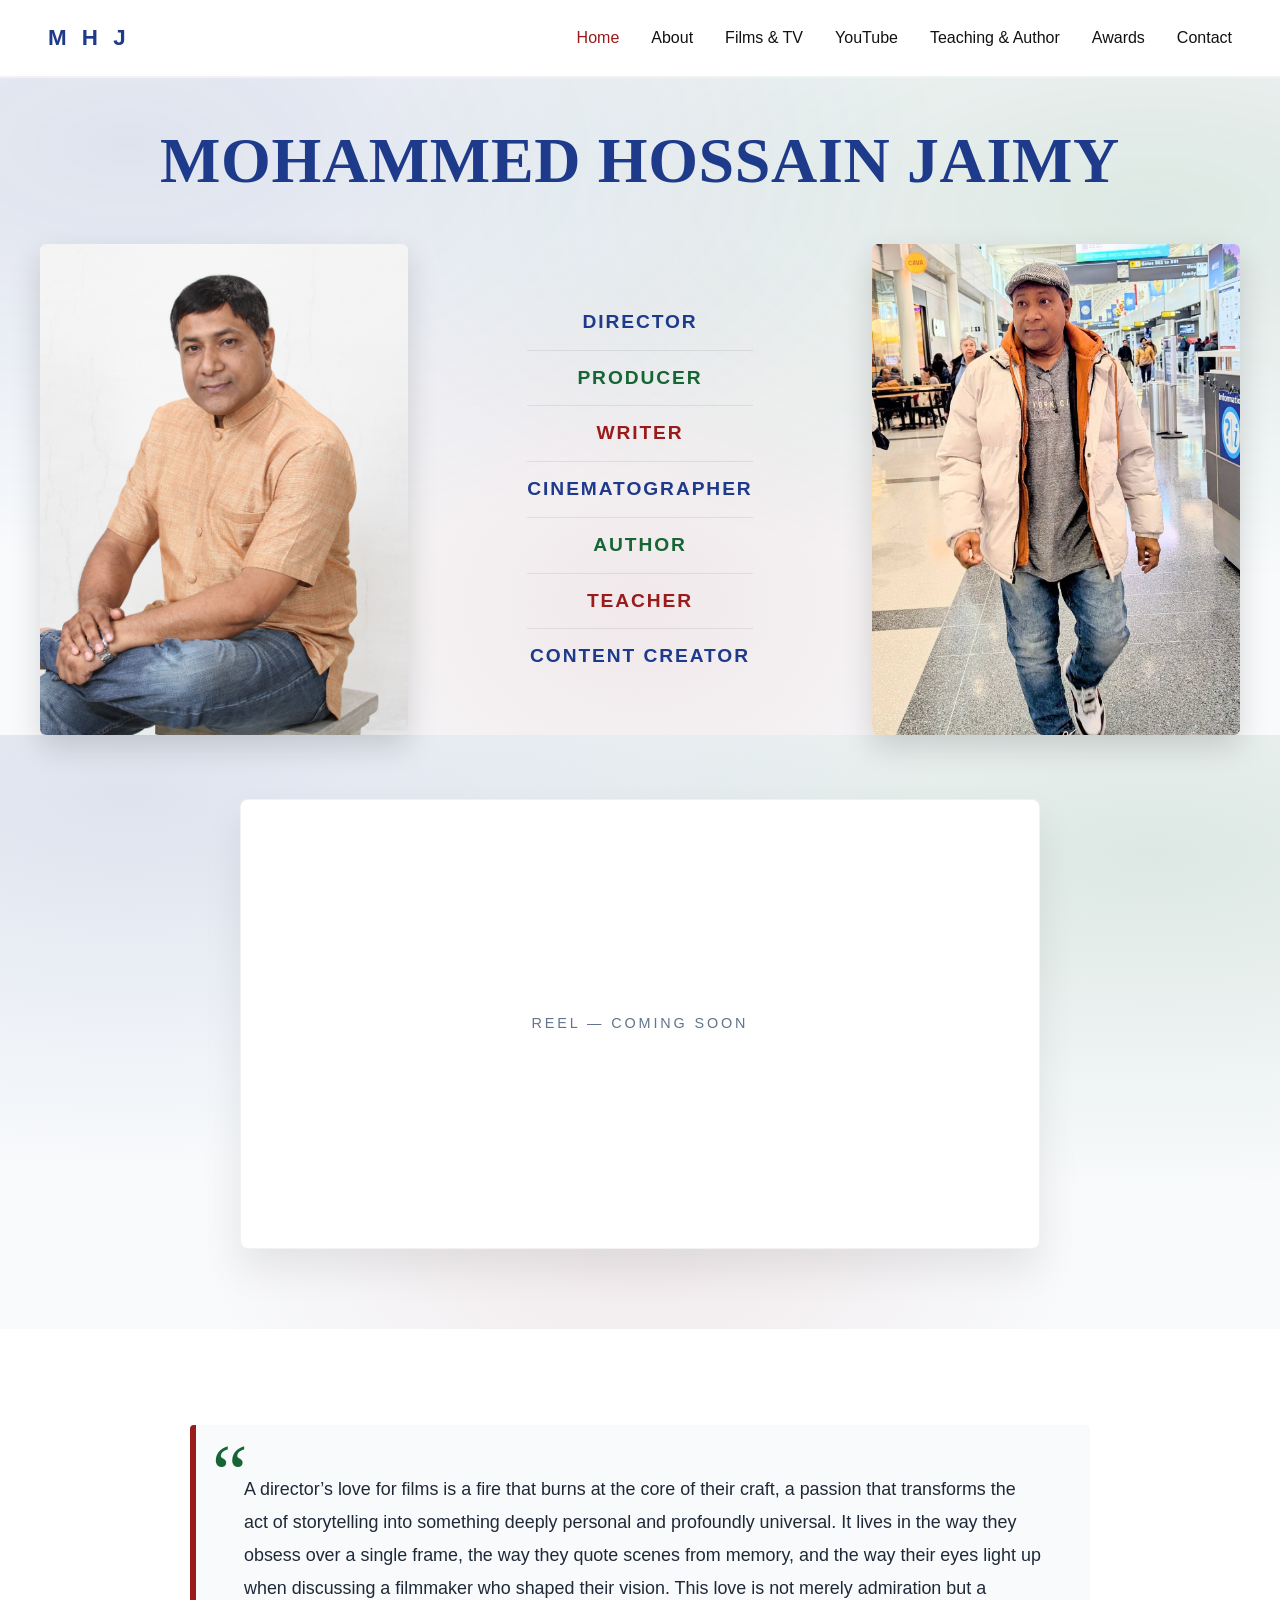
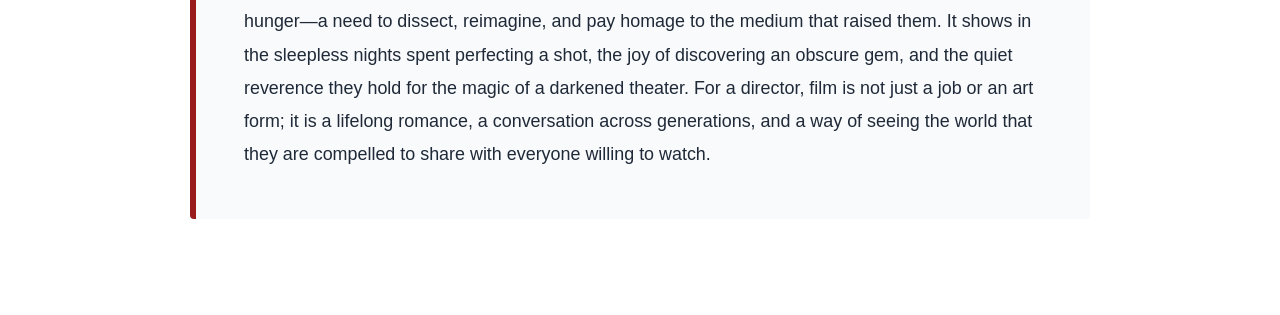
==== index.html @ 8c8fb95e "First push, not completed" ====
<!DOCTYPE html>
<html lang="en">
<head>
  <meta charset="UTF-8" />
  <meta name="viewport" content="width=device-width, initial-scale=1.0" />
  <title>Mohammed Hossain Jaimy — Director, Producer, Writer</title>
  <link rel="stylesheet" href="style.css" />
</head>
<body>

  <!-- ================= NAVBAR ================= -->
  <nav class="navbar">
    <a href="index.html" class="logo">M H J</a>
    <ul class="nav-links">
      <li><a href="index.html" class="active">Home</a></li>
      <li><a href="about.html">About</a></li>
      <li><a href="films.html">Films & TV</a></li>
      <li><a href="youtube.html">YouTube</a></li>
      <li><a href="teaching.html">Teaching & Author</a></li>
      <li><a href="awards.html">Awards</a></li>
      <li><a href="contact.html">Contact</a></li>
    </ul>
  </nav>

  <!-- ================= HERO (HOME ONLY) ================= -->
  <section class="hero">
    
    <!-- Big Name -->
    <div class="hero-name">
      <h1>Mohammed Hossain Jaimy</h1>
    </div>

    <!-- 3-column grid -->
    <div class="hero-grid">
      <div class="hero-portrait">
        <img src="images/portrait1.jpg" alt="Mohammed Hossain Jaimy" />
      </div>

      <div class="hero-middle">
        <ul class="titles-list">
          <li>Director</li>
          <li>Producer</li>
          <li>Writer</li>
          <li>Cinematographer</li>
          <li>Author</li>
          <li>Teacher</li>
          <li>Content Creator</li>
        </ul>
      </div>

      <div class="hero-portrait">
        <img src="images/portrait2.jpg" alt="Mohammed Hossain Jaimy" />
      </div>
    </div>

  </section>

  <!-- ================= REEL (HOME ONLY) ================= -->
  <section class="reel-section">
    <div class="reel-placeholder">
      <span>Reel — Coming Soon</span>
    </div>
  </section>

  <!-- ================= QUOTE (HOME ONLY) ================= -->
  <section class="quote-section">
    <blockquote class="quote-box">
      <p>
        A director’s love for films is a fire that burns at the core of their craft, a passion that transforms the act of storytelling into something deeply personal and profoundly universal. It lives in the way they obsess over a single frame, the way they quote scenes from memory, and the way their eyes light up when discussing a filmmaker who shaped their vision. This love is not merely admiration but a hunger—a need to dissect, reimagine, and pay homage to the medium that raised them. It shows in the sleepless nights spent perfecting a shot, the joy of discovering an obscure gem, and the quiet reverence they hold for the magic of a darkened theater. For a director, film is not just a job or an art form; it is a lifelong romance, a conversation across generations, and a way of seeing the world that they are compelled to share with everyone willing to watch.
      </p>
    </blockquote>
  </section>

</body>
</html>
---- style.css ----
/* ============ RESET & BASE ============ */
* {
  margin: 0;
  padding: 0;
  box-sizing: border-box;
}

:root {
  --blue: #1e3a8a;
  --green: #166534;
  --red: #991b1b;
  --white: #ffffff;
  --black: #111111;
  --grey: #64748b;
  --border: #cbd5e1;
}

body {
  font-family: 'Helvetica Neue', Arial, sans-serif;
  color: var(--black);
  background: var(--white);
  line-height: 1.6;
}

a { color: inherit; text-decoration: none; }
img { display: block; max-width: 100%; }

/* ============ NAVBAR ============ */
.navbar {
  display: flex;
  justify-content: space-between;
  align-items: center;
  padding: 1.25rem 3rem;
  border-bottom: 2px solid rgba(0,0,0,0.05);
  background: var(--white);
  position: sticky;
  top: 0;
  z-index: 100;
}

.logo {
  font-weight: 800;
  font-size: 1.4rem;
  letter-spacing: 0.2em;
  color: var(--blue);
}

.nav-links {
  display: flex;
  gap: 2rem;
  list-style: none;
  font-size: 1rem; 
  font-weight: 500;
}

.nav-links a { transition: color 0.2s; }
.nav-links a:hover, .nav-links a.active { color: var(--red); }

/* ============ COLORFUL BACKGROUND (HOME) ============ */
.hero, .reel-section {
  /* Subtle mesh gradient with blue, green, and red washes */
  background-color: #f8fafc;
  background-image: 
    radial-gradient(at 10% 10%, rgba(30, 58, 138, 0.12) 0px, transparent 50%),
    radial-gradient(at 90% 20%, rgba(22, 101, 52, 0.12) 0px, transparent 50%),
    radial-gradient(at 50% 80%, rgba(153, 27, 27, 0.08) 0px, transparent 50%);
}

.hero {
  padding: 2rem 2rem 0; 
}

.hero-name {
  text-align: center;
  margin-bottom: 2rem;
}

.hero-name h1 {
  font-family: Georgia, 'Times New Roman', serif;
  font-size: clamp(2.5rem, 5vw, 4.5rem);
  font-weight: 800;
  letter-spacing: 0.01em;
  color: var(--blue);
  text-transform: uppercase;
}

.hero-grid {
  display: grid;
  grid-template-columns: 1fr 1fr 1fr;
  gap: 3rem;
  max-width: 1200px;
  margin: 0 auto;
  align-items: center;
}

.hero-portrait img {
  width: 100%;
  aspect-ratio: 3 / 4;
  object-fit: cover;
  border-radius: 6px;
  box-shadow: 0 12px 30px rgba(0,0,0,0.15);
}

.hero-middle {
  display: flex;
  justify-content: center;
}

.titles-list {
  list-style: none;
  font-size: clamp(1.1rem, 1.5vw, 1.4rem);
  font-weight: 700;
  letter-spacing: 0.1em;
  text-transform: uppercase;
  text-align: center;
}

.titles-list li {
  padding: 0.75rem 0;
  border-bottom: 1px solid rgba(0,0,0,0.08);
}

.titles-list li:last-child {
  border-bottom: none;
}

.titles-list li:nth-child(1) { color: var(--blue); }
.titles-list li:nth-child(2) { color: var(--green); }
.titles-list li:nth-child(3) { color: var(--red); }
.titles-list li:nth-child(4) { color: var(--blue); }
.titles-list li:nth-child(5) { color: var(--green); }
.titles-list li:nth-child(6) { color: var(--red); }
.titles-list li:nth-child(7) { color: var(--blue); }

/* ============ REEL (Home Only) ============ */
.reel-section {
  padding: 4rem 2rem 5rem; /* Bigger gap above the box */
  display: flex;
  justify-content: center;
}

.reel-placeholder {
  width: 100%;
  max-width: 800px; 
  aspect-ratio: 16 / 9;
  background: var(--white);
  border: 1px solid rgba(0,0,0,0.05);
  box-shadow: 0 20px 40px rgba(0,0,0,0.08);
  border-radius: 8px;
  display: flex;
  align-items: center;
  justify-content: center;
  color: var(--grey);
  font-size: 0.9rem;
  letter-spacing: 0.2em;
  text-transform: uppercase;
}

/* ============ QUOTE (Home Only) ============ */
.quote-section {
  padding: 6rem 2rem;
  background: var(--white);
}

.quote-box {
  max-width: 900px;
  margin: 0 auto;
  padding: 3rem;
  background: #f8fafc;
  border-left: 6px solid var(--red);
  border-radius: 4px;
  position: relative;
}

.quote-box::before {
  content: '\201C';
  position: absolute;
  top: 0.5rem;
  left: 1rem;
  font-size: 5rem;
  color: var(--green);
  font-family: Georgia, serif;
  line-height: 1;
}

.quote-box p {
  font-size: clamp(1rem, 1.4vw, 1.15rem);
  line-height: 1.85;
  color: #1f2937;
}

/* ============ GLOBAL PAGE HEADER (For all other pages) ============ */
.page-header {
  text-align: center;
  padding: 3rem 2rem;
  background-color: #f8fafc;
  background-image: radial-gradient(at 50% 0%, rgba(30, 58, 138, 0.08) 0px, transparent 60%);
  border-bottom: 1px solid rgba(0,0,0,0.05);
}

.page-header h1 {
  font-family: Georgia, 'Times New Roman', serif;
  font-size: clamp(2rem, 4vw, 3.5rem);
  font-weight: 800;
  color: var(--blue);
  text-transform: uppercase;
  margin-bottom: 0.5rem;
}

.page-header p {
  font-size: clamp(0.9rem, 1.2vw, 1.05rem);
  letter-spacing: 0.1em;
  text-transform: uppercase;
  color: var(--black);
  font-weight: 600;
}

/* ============ PAGE LOAD ANIMATION ============ */
@keyframes slideDownFade {
  from {
    opacity: 0;
    transform: translateY(-20px);
  }
  to {
    opacity: 1;
    transform: translateY(0);
  }
}

.fade-in-down {
  animation: slideDownFade 0.6s ease-out forwards;
}

/* ============ ABOUT PAGE (No Gap Layout) ============ */
.about-main {
  padding: 4rem 2rem;
  max-width: 1400px;
  margin: 0 auto;
}

.about-layout {
  display: grid;
  grid-template-columns: 1fr 2fr 1fr;
  gap: 3rem;
  align-items: start;
}

/* Stacking the images without a gap */
.about-col-images {
  display: flex;
  flex-direction: column;
  gap: 0; /* This removes the gap between top and bottom images */
}

.about-col-images img {
  width: 100%;
  aspect-ratio: 3 / 4;
  object-fit: cover;
  display: block;
  /* Adds a tiny border so they don't blend into each other */
  border-bottom: 2px solid var(--white); 
}

.about-col-images img:last-child {
  border-bottom: none;
}

.about-text {
  text-align: left;
  padding: 0 1rem;
}

.about-text h2 {
  font-family: Georgia, 'Times New Roman', serif;
  font-size: 2.5rem;
  color: var(--blue);
  margin-bottom: 1.5rem;
  text-transform: uppercase;
  text-align: center;
}

.about-text p {
  font-size: clamp(1rem, 1.2vw, 1.1rem);
  line-height: 1.85;
  color: #1f2937;
  margin-bottom: 1.5rem;
}

/* ============ MOBILE ============ */
@media (max-width: 900px) {
  .navbar {
    flex-direction: column;
    gap: 1rem;
    padding: 1rem;
  }
  .nav-links {
    flex-wrap: wrap;
    justify-content: center;
    gap: 1rem;
  }
  .hero {
    padding: 1.5rem 1rem 0;
  }
  .hero-grid {
    grid-template-columns: 1fr;
    gap: 2rem;
  }
  .hero-middle { order: -1; } 
  .titles-list li { padding: 0.5rem 0; }
  
  .reel-section { padding: 2.5rem 1rem 3rem; }
  .quote-section { padding: 3rem 1rem; }
  .quote-box { padding: 2rem; }

  /* Mobile fix for About Page */
  .about-layout {
    grid-template-columns: 1fr;
  }
  .about-col-images {
    flex-direction: row; /* Side by side on mobile */
  }
  .about-col-images img {
    width: 50%;
    border-bottom: none;
    border-right: 2px solid var(--white);
  }
  .about-col-images img:last-child {
    border-right: none;
  }
}

/* ============ CONTACT PAGE ============ */
.contact-main {
  padding: 5rem 2rem;
  max-width: 1200px;
  margin: 0 auto;
}

.contact-layout {
  display: grid;
  grid-template-columns: 1fr 1.2fr;
  gap: 5rem;
}

/* Left Side: Info */
.contact-info h2 {
  font-family: Georgia, 'Times New Roman', serif;
  font-size: 2.2rem;
  color: var(--blue);
  margin-bottom: 2rem;
  text-transform: uppercase;
}

.contact-block {
  margin-bottom: 2rem;
}

.contact-block h3 {
  font-size: 0.85rem;
  letter-spacing: 0.1em;
  text-transform: uppercase;
  color: var(--grey);
  margin-bottom: 0.5rem;
}

.contact-block p, .contact-block a {
  font-size: 1.1rem;
  color: var(--black);
  font-weight: 500;
}

.contact-block a {
  color: var(--blue);
  transition: color 0.2s;
}

.contact-block a:hover {
  color: var(--red);
}

.contact-socials {
  display: flex;
  flex-wrap: wrap;
  gap: 1rem;
  margin-top: 3rem;
}

.contact-socials a {
  padding: 0.6rem 1.2rem;
  background: #f8fafc;
  border: 1px solid var(--border);
  border-radius: 4px;
  font-size: 0.85rem;
  font-weight: 600;
  text-transform: uppercase;
  letter-spacing: 0.05em;
  transition: all 0.2s;
}

.contact-socials a:hover {
  background: var(--blue);
  color: var(--white);
  border-color: var(--blue);
}

/* Right Side: Form */
.contact-form-container h2 {
  font-family: Georgia, 'Times New Roman', serif;
  font-size: 2.2rem;
  color: var(--blue);
  margin-bottom: 2rem;
  text-transform: uppercase;
}

.contact-form {
  display: flex;
  flex-direction: column;
  gap: 1.5rem;
}

.form-group {
  display: flex;
  flex-direction: column;
  gap: 0.5rem;
}

.form-group label {
  font-size: 0.85rem;
  font-weight: 600;
  text-transform: uppercase;
  letter-spacing: 0.05em;
  color: var(--black);
}

.form-group input, 
.form-group select, 
.form-group textarea {
  width: 100%;
  padding: 0.8rem 1rem;
  border: 1px solid var(--border);
  border-radius: 4px;
  font-family: inherit;
  font-size: 1rem;
  background: #f8fafc;
  transition: border-color 0.2s;
}

.form-group input:focus, 
.form-group select:focus, 
.form-group textarea:focus {
  outline: none;
  border-color: var(--blue);
  background: var(--white);
}

.btn-submit {
  background: var(--red);
  color: var(--white);
  border: none;
  padding: 1rem 2rem;
  font-size: 1rem;
  font-weight: 600;
  text-transform: uppercase;
  letter-spacing: 0.1em;
  border-radius: 4px;
  cursor: pointer;
  transition: background 0.2s;
  margin-top: 1rem;
}

.btn-submit:hover {
  background: #7f1d1d; /* Darker red */
}

/* Mobile fix for Contact Page */
@media (max-width: 900px) {
  .contact-layout {
    grid-template-columns: 1fr;
    gap: 3rem;
  }
}

/* ============ YOUTUBE PAGE ============ */
.youtube-main {
  padding: 4rem 2rem;
  max-width: 1200px;
  margin: 0 auto;
}

/* The Banner */
.yt-banner {
  background-color: #f8fafc;
  background-image: radial-gradient(at 100% 0%, rgba(153, 27, 27, 0.1) 0px, transparent 50%);
  border: 1px solid var(--border);
  border-radius: 8px;
  padding: 3rem;
  display: flex;
  justify-content: space-between;
  align-items: center;
  margin-bottom: 4rem;
}

.yt-banner h2 {
  font-family: Georgia, 'Times New Roman', serif;
  font-size: 2rem;
  color: var(--red);
  margin-bottom: 0.5rem;
}

.yt-banner p {
  color: var(--grey);
  font-size: 1.1rem;
}

.btn-yt-subscribe {
  background: var(--red);
  color: var(--white);
  padding: 1rem 2rem;
  border-radius: 4px;
  font-weight: 600;
  letter-spacing: 0.1em;
  text-transform: uppercase;
  transition: background 0.2s;
  white-space: nowrap;
}

.btn-yt-subscribe:hover {
  background: #7f1d1d;
}

/* The Video Grid */
.yt-grid {
  display: grid;
  grid-template-columns: repeat(auto-fill, minmax(320px, 1fr));
  gap: 2.5rem;
}

.yt-card {
  display: flex;
  flex-direction: column;
  gap: 1rem;
}

.yt-thumbnail {
  position: relative;
  width: 100%;
  aspect-ratio: 16 / 9;
  border-radius: 8px;
  overflow: hidden;
  box-shadow: 0 10px 25px rgba(0,0,0,0.1);
  background: var(--black);
}

.yt-thumbnail img {
  width: 100%;
  height: 100%;
  object-fit: cover;
  transition: transform 0.3s ease;
}

.yt-thumbnail:hover img {
  transform: scale(1.05); /* Slight zoom on hover */
}

/* The Play Button */
.yt-play-btn {
  position: absolute;
  top: 50%;
  left: 50%;
  transform: translate(-50%, -50%);
  background: rgba(0, 0, 0, 0.7);
  color: var(--white);
  width: 60px;
  height: 60px;
  display: flex;
  align-items: center;
  justify-content: center;
  border-radius: 50%;
  font-size: 1.5rem;
  padding-left: 5px; /* Centers the triangle perfectly */
  transition: background 0.2s, transform 0.2s;
}

.yt-thumbnail:hover .yt-play-btn {
  background: var(--red);
  transform: translate(-50%, -50%) scale(1.1);
}

.yt-title {
  font-size: 1.1rem;
  font-weight: 600;
  line-height: 1.4;
  color: var(--black);
}

/* Mobile fix for YouTube Page */
@media (max-width: 900px) {
  .yt-banner {
    flex-direction: column;
    text-align: center;
    gap: 2rem;
    padding: 2rem;
  }
}
/* ============ CAREER PAGE ============ */
.career-main {
  padding: 4rem 2rem;
  max-width: 1100px;
  margin: 0 auto;
}

/* Top Highlight Box */
.award-highlight {
  display: flex;
  align-items: center;
  gap: 2rem;
  background-color: #f8fafc;
  background-image: radial-gradient(at 0% 0%, rgba(30, 58, 138, 0.08) 0px, transparent 50%);
  border: 1px solid var(--border);
  border-left: 6px solid var(--blue);
  padding: 3rem;
  border-radius: 8px;
  margin-bottom: 4rem;
}

.award-icon { font-size: 4rem; }

.award-highlight-text h2 {
  font-family: Georgia, 'Times New Roman', serif;
  font-size: 2rem;
  color: var(--blue);
  margin-bottom: 0.5rem;
}

.award-year {
  color: var(--red);
  font-weight: 700;
  text-transform: uppercase;
  letter-spacing: 0.1em;
  margin-bottom: 1rem;
}

.award-highlight-text p:last-child {
  color: var(--grey);
  font-size: 1.1rem;
}

/* Creative Overlay Gallery */
.career-gallery {
  position: relative;
  width: 100%;
  margin-bottom: 6rem;
  /* Extra padding on the right/bottom to make room for the overlapping portrait */
  padding-right: 15%;
  padding-bottom: 10%;
}

.gallery-landscape img {
  width: 100%;
  border-radius: 8px;
  box-shadow: 0 15px 35px rgba(0,0,0,0.15);
  object-fit: cover;
}

.gallery-portrait {
  position: absolute;
  bottom: 0;
  right: 0;
  width: 35%; /* Size of the portrait image */
  max-width: 300px;
}

.gallery-portrait img {
  width: 100%;
  border-radius: 8px;
  border: 8px solid var(--white); /* Creates a clean cutout effect */
  box-shadow: 0 15px 35px rgba(0,0,0,0.25);
  object-fit: cover;
}

/* Colorful Awards List */
.awards-list-section h2,
.works-section h2 {
  font-family: Georgia, 'Times New Roman', serif;
  font-size: 2rem;
  color: var(--blue);
  margin-bottom: 2rem;
  border-bottom: 2px solid var(--border);
  padding-bottom: 1rem;
}

.award-list-grid {
  display: grid;
  grid-template-columns: 1fr 1fr;
  gap: 1.5rem;
  margin-bottom: 6rem; /* Space before Works section */
}

.award-item {
  padding: 2rem;
  border-radius: 8px;
  background: var(--white);
  border: 1px solid var(--border);
  border-left-width: 6px;
  box-shadow: 0 4px 15px rgba(0,0,0,0.05);
  transition: transform 0.3s;
}

.award-item:hover {
  transform: translateY(-5px);
}

.award-item h3 {
  font-size: 1.2rem;
  color: var(--black);
  margin-bottom: 0.5rem;
  line-height: 1.4;
}

.award-meta {
  color: var(--grey);
  font-size: 0.85rem;
  text-transform: uppercase;
  letter-spacing: 0.05em;
  font-weight: 700;
}

/* Colorful accents */
.award-item.color-blue { border-left-color: var(--blue); }
.award-item.color-green { border-left-color: var(--green); }
.award-item.color-red { border-left-color: var(--red); }

.wide-item {
  grid-column: 1 / -1;
}

/* Special Gradient Background for the big 20+ award box */
.gradient-bg {
  background: linear-gradient(135deg, #f8fafc 0%, #eef2ff 100%);
  border-left-color: var(--blue);
}

/* Works List */
.work-list {
  display: flex;
  flex-direction: column;
}

.work-item {
  display: grid;
  grid-template-columns: 1fr 1fr;
  gap: 2rem;
  padding: 1.5rem 0;
  border-bottom: 1px solid var(--border);
}

.work-title h3 {
  font-size: 1.3rem;
  color: var(--black);
  margin-bottom: 0.25rem;
}

.work-title p {
  color: var(--red);
  font-weight: 700;
  text-transform: uppercase;
  font-size: 0.85rem;
  letter-spacing: 0.05em;
}

.work-meta {
  text-align: right;
}

.work-meta span {
  display: block;
  font-weight: 700;
  color: var(--blue);
  margin-bottom: 0.25rem;
}

.work-meta p {
  color: var(--grey);
  font-size: 0.95rem;
}

/* Mobile fix for Career Page */
@media (max-width: 900px) {
  .award-highlight {
    flex-direction: column;
    text-align: center;
    padding: 2rem;
  }
  
  .career-gallery {
    padding-right: 0;
    padding-bottom: 0;
    display: flex;
    flex-direction: column;
    gap: 1.5rem;
  }
  
  .gallery-portrait {
    position: relative;
    width: 100%;
    max-width: 100%;
  }
  
  .gallery-portrait img {
    border: none;
  }

  .award-list-grid {
    grid-template-columns: 1fr;
  }
  
  .work-item {
    grid-template-columns: 1fr;
    gap: 0.5rem;
  }
  
  .work-meta {
    text-align: left;
  }
}

/* ============ TEACHING & AUTHOR PAGE ============ */
.teaching-main {
  padding: 4rem 2rem;
  max-width: 1100px;
  margin: 0 auto;
}

/* Section 1: Author */
.author-section {
  display: grid;
  grid-template-columns: 1.2fr 1fr;
  gap: 4rem;
  align-items: center;
  margin-bottom: 4rem;
}

.author-content h2 {
  font-family: Georgia, 'Times New Roman', serif;
  font-size: 2.5rem;
  color: var(--blue);
  margin-bottom: 1rem;
}

.intro-text {
  font-size: 1.1rem;
  color: var(--grey);
  margin-bottom: 2.5rem;
  line-height: 1.6;
}

.book-list {
  display: flex;
  flex-direction: column;
  gap: 1.5rem;
}

.book-card {
  display: flex;
  gap: 1.5rem;
  background: #f8fafc;
  padding: 1.5rem;
  border-radius: 8px;
  border-left: 4px solid var(--green);
  box-shadow: 0 4px 15px rgba(0,0,0,0.03);
}

.book-icon {
  font-size: 2rem;
}

.book-card h3 {
  font-size: 1.2rem;
  color: var(--black);
  margin-bottom: 0.25rem;
}

.book-card p {
  font-size: 0.9rem;
  color: var(--red);
  text-transform: uppercase;
  font-weight: 700;
  letter-spacing: 0.05em;
  margin-bottom: 0.5rem;
}

.book-card .book-desc {
  font-size: 0.95rem;
  color: var(--grey);
  text-transform: none;
  font-weight: 400;
  letter-spacing: 0;
  line-height: 1.5;
}

.author-image-wrap {
  padding: 1rem;
  background: var(--white);
  border: 1px solid var(--border);
  border-radius: 8px;
  box-shadow: 10px 10px 0px rgba(30, 58, 138, 0.1); /* Creative offset shadow */
}

.author-img {
  width: 100%;
  aspect-ratio: 4 / 5;
  object-fit: cover;
  border-radius: 4px;
}

/* Divider */
.section-divider {
  border: none;
  height: 1px;
  background: var(--border);
  margin: 5rem 0;
}

/* Section 2: Educator */
.educator-header {
  text-align: center;
  max-width: 800px;
  margin: 0 auto 4rem;
}

.educator-header h2 {
  font-family: Georgia, 'Times New Roman', serif;
  font-size: 2.5rem;
  color: var(--blue);
  margin-bottom: 1rem;
}

.educator-layout {
  display: grid;
  grid-template-columns: 1.5fr 1fr;
  gap: 4rem;
  align-items: start;
}

/* Timeline */
.teaching-timeline {
  display: flex;
  flex-direction: column;
  gap: 2.5rem;
}

.timeline-item {
  display: flex;
  gap: 1.5rem;
}

.timeline-date {
  min-width: 100px;
  font-weight: 700;
  color: var(--red);
  font-size: 1.1rem;
  padding-top: 0.25rem;
}

.timeline-content h3 {
  font-size: 1.3rem;
  color: var(--black);
  margin-bottom: 0.25rem;
}

.institution {
  color: var(--blue);
  font-weight: 600;
  margin-bottom: 0.75rem;
}

.timeline-content ul {
  list-style-type: disc;
  padding-left: 1.2rem;
  color: var(--grey);
  font-size: 0.95rem;
  line-height: 1.6;
}

.timeline-content li {
  margin-bottom: 0.5rem;
}

/* Educator Image (Sticky) */
.educator-image-wrap {
  position: sticky;
  top: 120px; /* Keeps the image in view as you scroll the timeline */
}

.educator-img {
  width: 100%;
  aspect-ratio: 3 / 4;
  object-fit: cover;
  border-radius: 8px;
  box-shadow: 0 20px 40px rgba(0,0,0,0.15);
}

/* Mobile fix for Teaching & Author Page */
@media (max-width: 900px) {
  .author-section {
    grid-template-columns: 1fr;
    gap: 2rem;
  }
  
  .author-image-wrap {
    order: -1; /* Puts image on top for mobile */
  }

  .educator-layout {
    grid-template-columns: 1fr;
    gap: 3rem;
  }

  .educator-image-wrap {
    position: relative;
    top: 0;
  }

  .timeline-item {
    flex-direction: column;
    gap: 0.5rem;
  }
  
  .timeline-date {
    padding-top: 0;
  }
}

/* ============ FILMS & TV PAGE ============ */
.films-main {
  padding: 4rem 2rem;
  max-width: 1200px;
  margin: 0 auto;
}

.section-title {
  margin-bottom: 3rem;
  text-align: center;
}

.section-title h2 {
  font-family: Georgia, 'Times New Roman', serif;
  font-size: 2.5rem;
  color: var(--blue);
  margin-bottom: 0.5rem;
}

.section-title p {
  color: var(--grey);
  font-size: 1.1rem;
}

/* The Poster Grid */
.movies-grid {
  display: grid;
  grid-template-columns: repeat(auto-fill, minmax(280px, 1fr));
  gap: 3rem;
  margin-bottom: 5rem;
}

.movie-card {
  display: flex;
  flex-direction: column;
}

.movie-card img {
  width: 100%;
  aspect-ratio: 2 / 3; /* Standard movie poster ratio */
  object-fit: cover;
  border-radius: 8px;
  box-shadow: 0 10px 25px rgba(0,0,0,0.15);
  margin-bottom: 1rem;
  transition: transform 0.3s, box-shadow 0.3s;
}

.movie-card:hover img {
  transform: translateY(-5px) scale(1.02);
  box-shadow: 0 15px 35px rgba(0,0,0,0.25);
}

.movie-card h3 {
  font-size: 1.3rem;
  color: var(--black);
  margin-bottom: 0.25rem;
}

.movie-year {
  color: var(--red);
  font-weight: 700;
  font-size: 0.9rem;
  margin-bottom: 0.5rem;
}

.movie-desc {
  color: var(--grey);
  font-size: 0.95rem;
  line-height: 1.5;
}

/* The 3-Image Banner */
.film-banner {
  display: flex;
  width: 100vw; /* Forces banner to break out of the max-width and touch edges */
  position: relative;
  left: 50%;
  right: 50%;
  margin-left: -50vw;
  margin-right: -50vw;
  margin-bottom: 5rem;
  gap: 0; /* No gap */
}

.film-banner img {
  flex: 1; /* Each image takes exactly 1/3 of the space */
  width: 33.333%;
  height: 350px;
  object-fit: cover;
  border-radius: 0; /* Straight edges */
}

/* TV Shows List */
.tv-section-title {
  margin-top: 2rem;
}

.tv-list {
  display: grid;
  grid-template-columns: 1fr 1fr;
  gap: 0 3rem;
}

.tv-item {
  display: flex;
  justify-content: space-between;
  align-items: center;
  padding: 1.2rem 0;
  border-bottom: 1px solid var(--border);
  transition: background 0.2s;
}

.tv-item:hover {
  background: #f8fafc;
  padding-left: 0.5rem;
  padding-right: 0.5rem;
  border-radius: 4px;
}

.tv-item h3 {
  font-size: 1.1rem;
  color: var(--black);
  font-weight: 600;
}

.tv-item span {
  color: var(--red);
  font-weight: 700;
  font-size: 0.9rem;
}

/* Mobile fix for Films & TV Page */
@media (max-width: 900px) {
  .film-banner {
    flex-direction: column;
    height: auto;
    width: 100vw;
    left: 50%;
    margin-left: -50vw;
  }
  
  .film-banner img {
    width: 100%;
    height: 250px; /* Shorter height on mobile */
  }

  .tv-list {
    grid-template-columns: 1fr;
  }
}

/* ============ JAVASCRIPT FEATURES (Menu & Animations) ============ */

/* 1. Scroll Reveal Animation Classes */
.reveal {
  opacity: 0;
  transform: translateY(40px);
  transition: opacity 0.8s ease-out, transform 0.8s ease-out;
}

.reveal.active {
  opacity: 1;
  transform: translateY(0);
}

/* 2. The Movie Clapper Cursor on Images */
.movie-card img, 
.about-col-images img, 
.author-img, 
.educator-img,
.gallery-landscape img,
.gallery-portrait img {
  cursor: url('data:image/svg+xml;utf8,<svg xmlns="http://www.w3.org/2000/svg" width="32" height="32" viewBox="0 0 24 24" fill="none" stroke="%23dc2626" stroke-width="2" stroke-linecap="round" stroke-linejoin="round"><path d="M4 2v20h16V2H4z"/><path d="M4 8h16"/><path d="M4 14h16"/><path d="M8 2v6"/><path d="M16 2v6"/><path d="M8 14v6"/><path d="M16 14v6"/></svg>') 16 16, pointer;
}

/* 3. Hamburger Button (Hidden on Desktop) */
.hamburger {
  display: none;
  background: none;
  border: none;
  font-size: 1.8rem;
  color: var(--blue);
  cursor: pointer;
  padding: 0.5rem;
  z-index: 101;
}

/* 4. Mobile Menu Styles */
@media (max-width: 900px) {
  .navbar {
    flex-direction: row; /* Keep logo and hamburger side-by-side */
    flex-wrap: wrap;
    padding: 1.25rem 1.5rem;
    justify-content: space-between;
    align-items: center;
  }

  .hamburger {
    display: block; /* Show hamburger on mobile */
  }

  .nav-links {
    display: none; /* Hide links by default */
    width: 100%;
    flex-direction: column;
    align-items: center;
    gap: 1.5rem;
    padding-top: 2rem;
    padding-bottom: 1rem;
  }

  /* When menu is open, show the links */
  .menu-open .nav-links {
    display: flex; 
    animation: slideDownFade 0.3s ease-out forwards;
  }
}
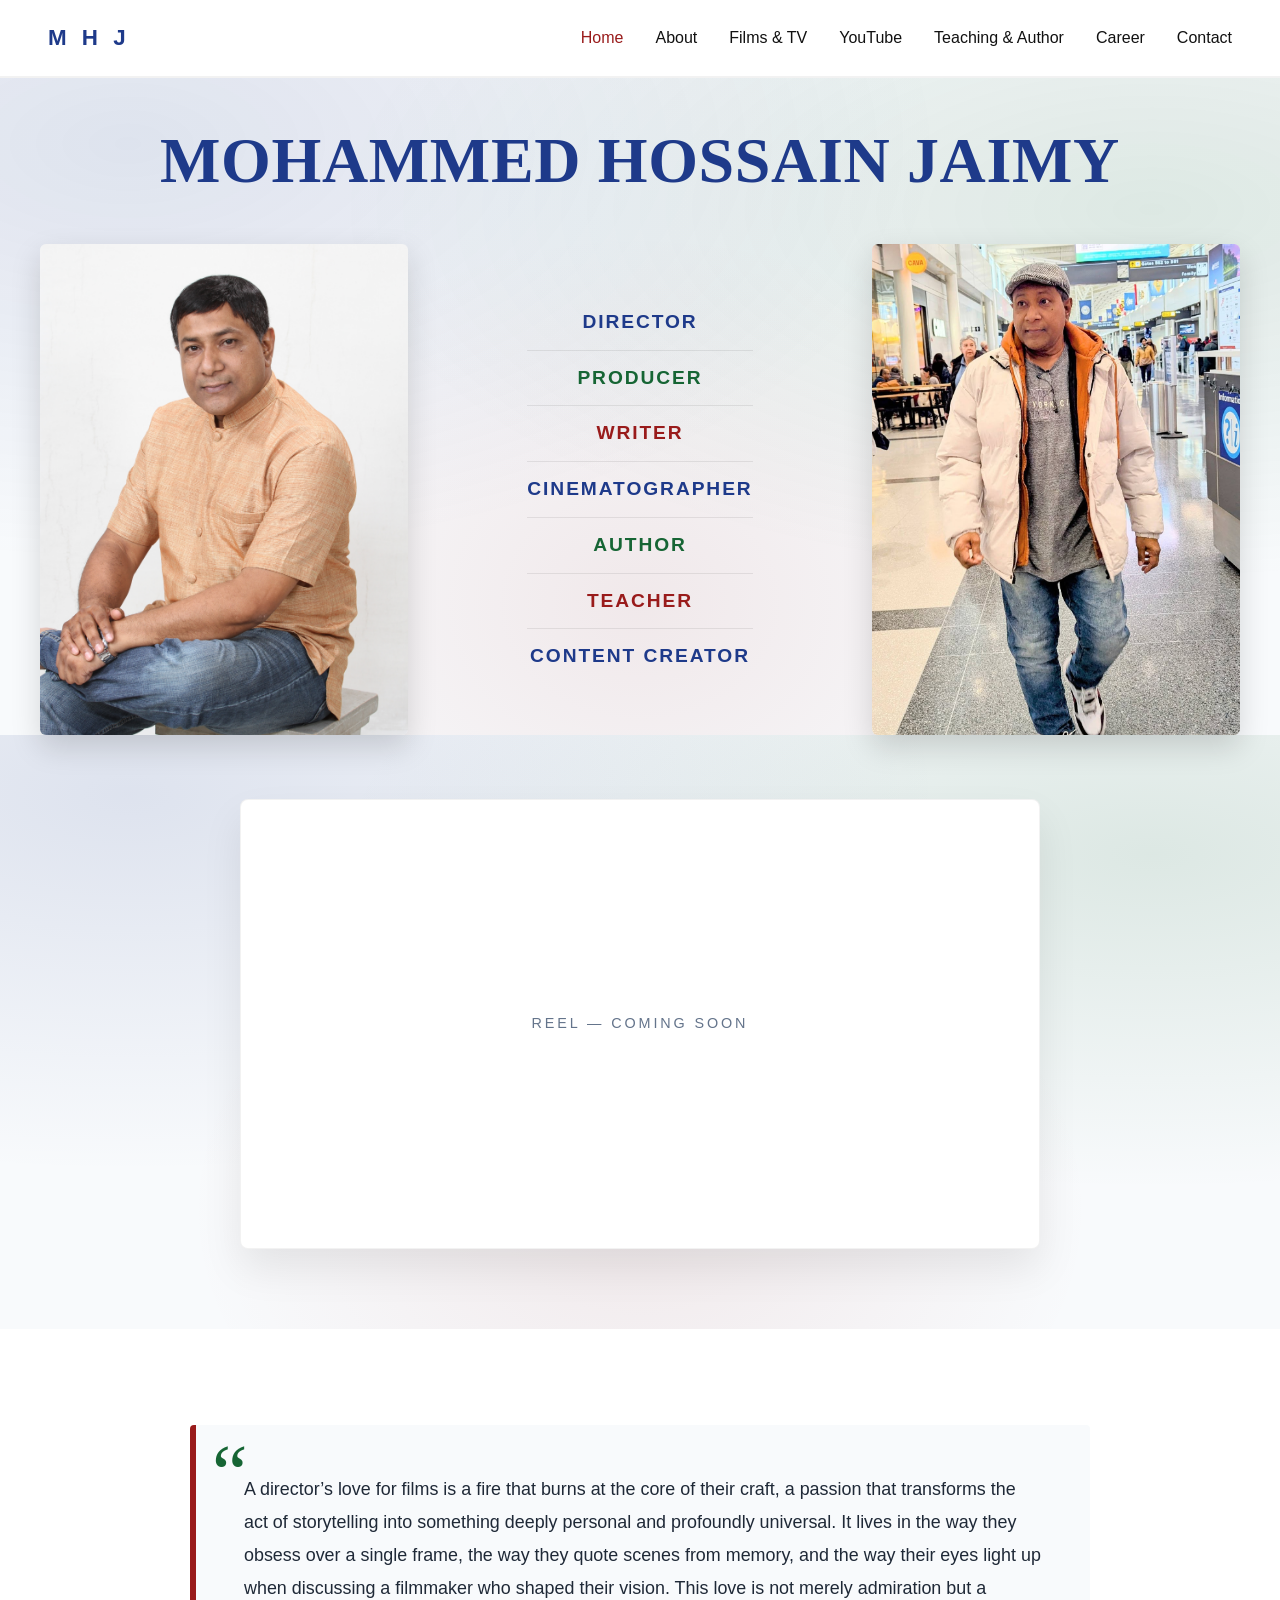
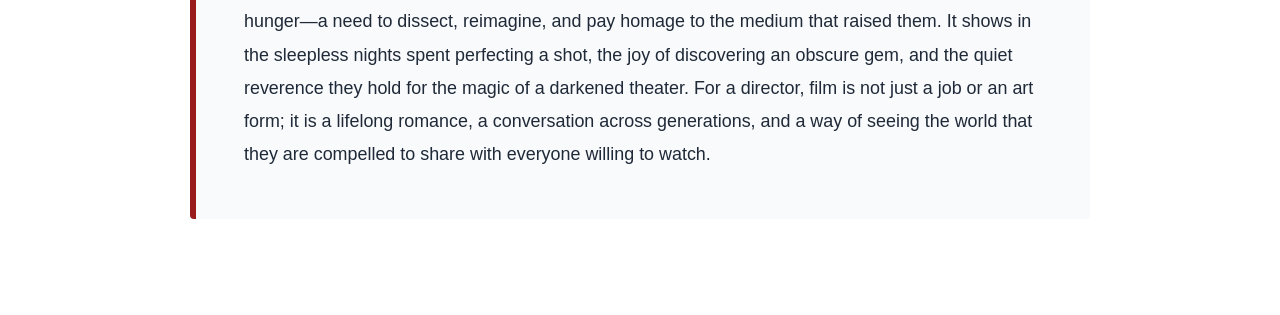
==== commit a373f21d: "fixed career" ====
--- a/index.html
+++ b/index.html
@@ -17,7 +17,7 @@
       <li><a href="films.html">Films & TV</a></li>
       <li><a href="youtube.html">YouTube</a></li>
       <li><a href="teaching.html">Teaching & Author</a></li>
-      <li><a href="awards.html">Awards</a></li>
+      <li><a href="career.html">Career</a></li>
       <li><a href="contact.html">Contact</a></li>
     </ul>
   </nav>
--- a/style.css
+++ b/style.css
@@ -1221,30 +1221,38 @@
 /* 4. Mobile Menu Styles */
 @media (max-width: 900px) {
   .navbar {
-    flex-direction: row; /* Keep logo and hamburger side-by-side */
+    flex-direction: row; 
     flex-wrap: wrap;
-    padding: 1.25rem 1.5rem;
+    padding: 1rem 1.5rem;
     justify-content: space-between;
     align-items: center;
+    background: var(--white); /* Ensure background stays solid */
   }
 
   .hamburger {
-    display: block; /* Show hamburger on mobile */
+    display: block; 
+    font-size: 1.8rem;
+    color: var(--blue);
+    background: none;
+    border: none;
+    cursor: pointer;
+    z-index: 999; /* Keeps it clickable above everything */
   }
 
   .nav-links {
-    display: none; /* Hide links by default */
+    display: none; /* Hide the links by default on mobile */
     width: 100%;
     flex-direction: column;
     align-items: center;
     gap: 1.5rem;
-    padding-top: 2rem;
+    padding-top: 1.5rem;
     padding-bottom: 1rem;
-  }
-
-  /* When menu is open, show the links */
+    border-top: 1px solid var(--border);
+    margin-top: 1rem;
+  }
+
+  /* When the menu is clicked, show the links */
   .menu-open .nav-links {
     display: flex; 
-    animation: slideDownFade 0.3s ease-out forwards;
   }
 }
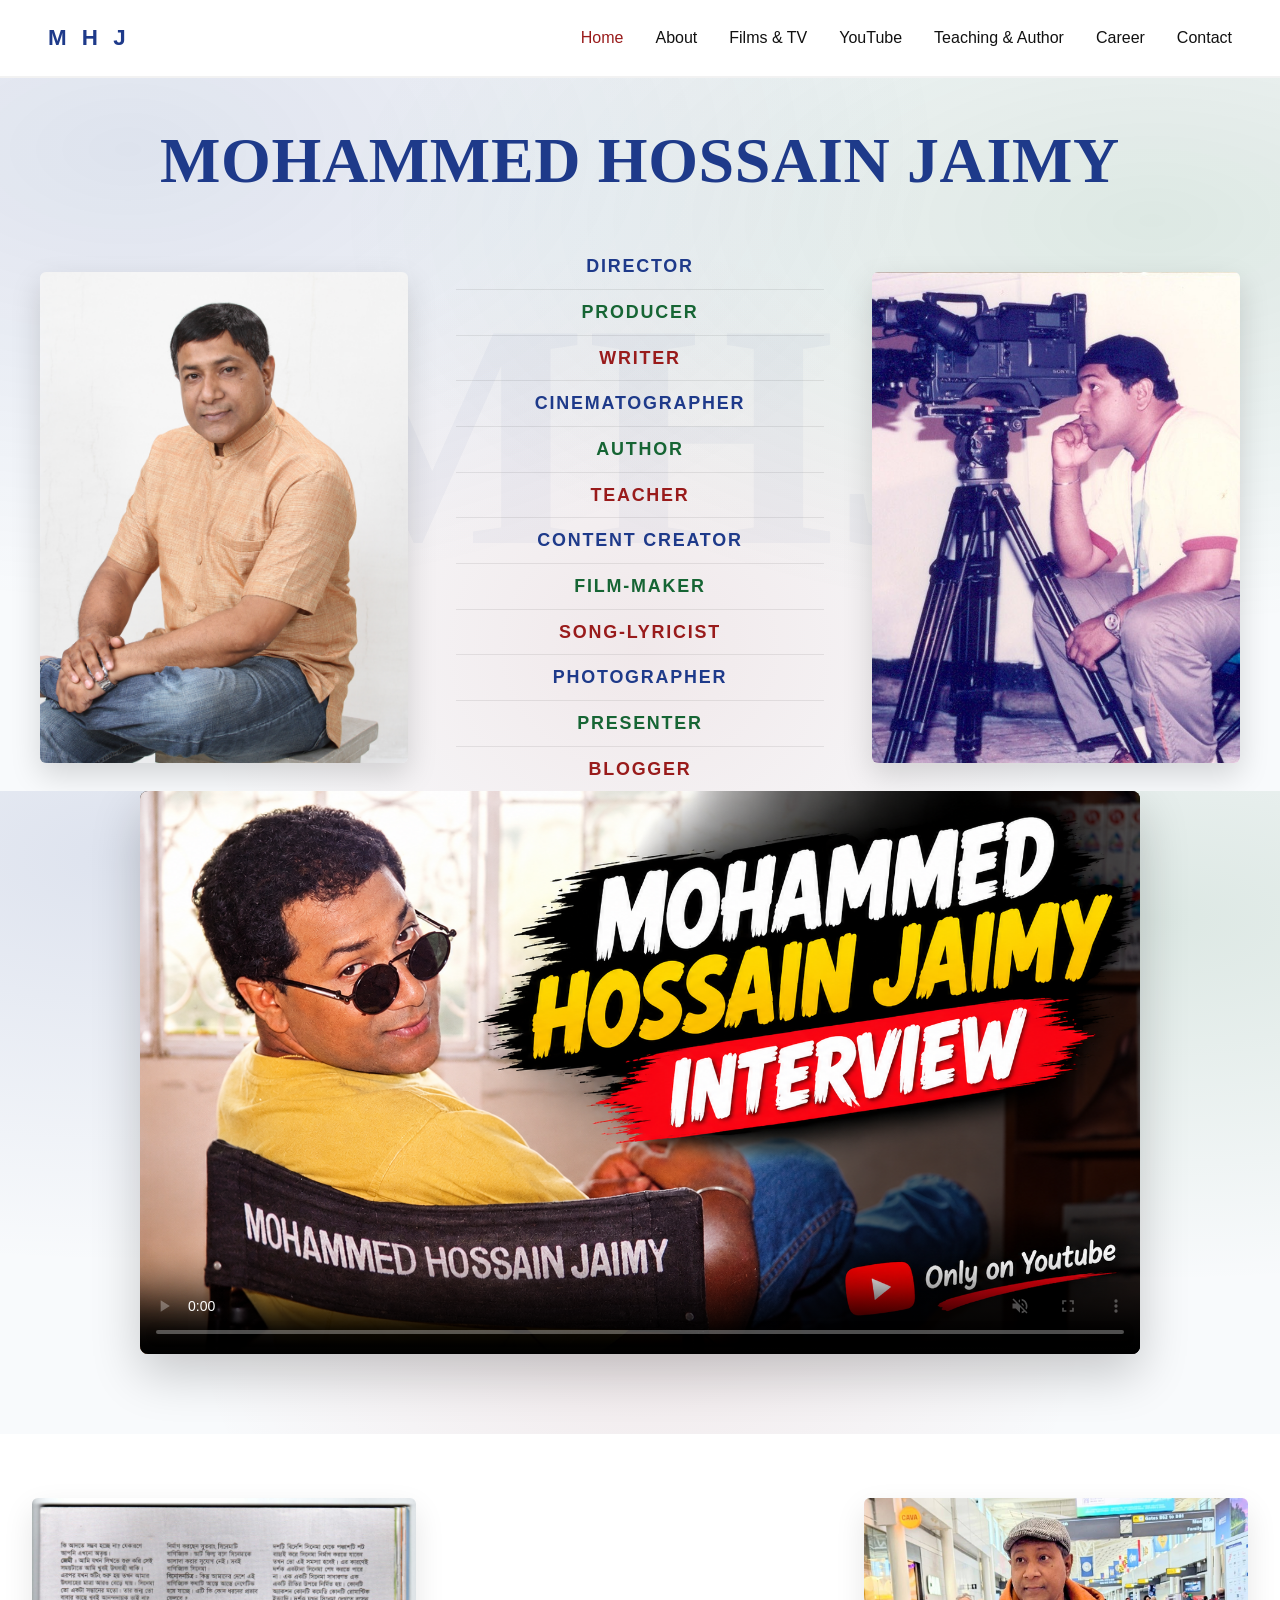
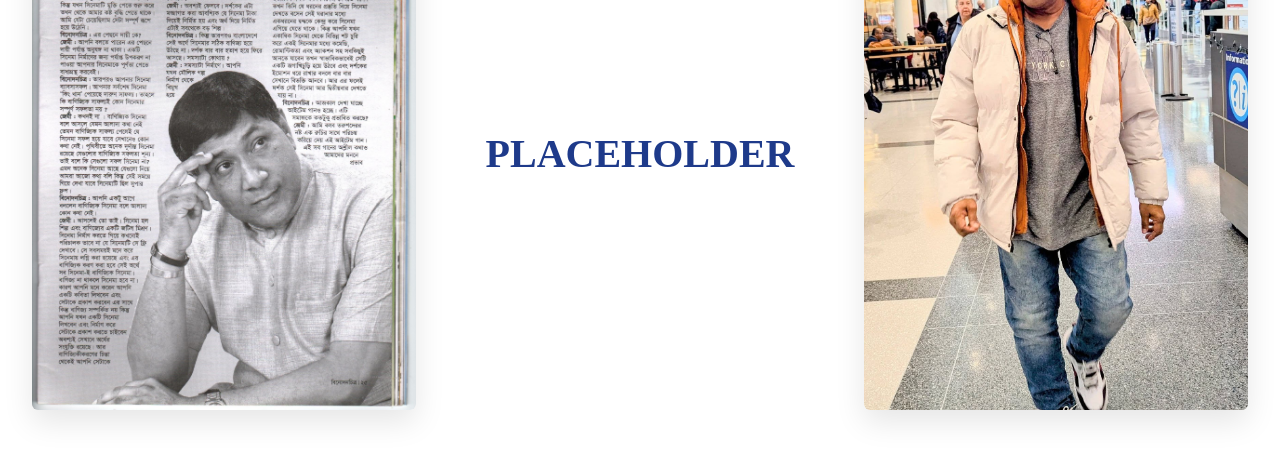
==== commit 72750882: "alot of new things" ====
--- a/index.html
+++ b/index.html
@@ -25,6 +25,9 @@
   <!-- ================= HERO (HOME ONLY) ================= -->
   <section class="hero">
     
+    <!-- Massive Background Typography -->
+    <div class="bg-typography">MHJ</div>
+
     <!-- Big Name -->
     <div class="hero-name">
       <h1>Mohammed Hossain Jaimy</h1>
@@ -36,6 +39,7 @@
         <img src="images/portrait1.jpg" alt="Mohammed Hossain Jaimy" />
       </div>
 
+      <!-- Single Column List of 12 Titles -->
       <div class="hero-middle">
         <ul class="titles-list">
           <li>Director</li>
@@ -45,6 +49,11 @@
           <li>Author</li>
           <li>Teacher</li>
           <li>Content Creator</li>
+          <li>Film-Maker</li>
+          <li>Song-Lyricist</li>
+          <li>Photographer</li>
+          <li>Presenter</li>
+          <li>Blogger</li>
         </ul>
       </div>
 
@@ -55,20 +64,27 @@
 
   </section>
 
-  <!-- ================= REEL (HOME ONLY) ================= -->
+  <!-- ================= REEL (VIDEO) ================= -->
   <section class="reel-section">
-    <div class="reel-placeholder">
-      <span>Reel — Coming Soon</span>
+    <div class="video-container">
+      <!-- The video file must be named reel.mp4 and placed in the main mhj-site folder -->
+      <video src="reel.mp4" poster="images/video-thumbnail.jpg" autoplay loop muted playsinline controls></video>
     </div>
   </section>
 
-  <!-- ================= QUOTE (HOME ONLY) ================= -->
-  <section class="quote-section">
-    <blockquote class="quote-box">
-      <p>
-        A director’s love for films is a fire that burns at the core of their craft, a passion that transforms the act of storytelling into something deeply personal and profoundly universal. It lives in the way they obsess over a single frame, the way they quote scenes from memory, and the way their eyes light up when discussing a filmmaker who shaped their vision. This love is not merely admiration but a hunger—a need to dissect, reimagine, and pay homage to the medium that raised them. It shows in the sleepless nights spent perfecting a shot, the joy of discovering an obscure gem, and the quiet reverence they hold for the magic of a darkened theater. For a director, film is not just a job or an art form; it is a lifelong romance, a conversation across generations, and a way of seeing the world that they are compelled to share with everyone willing to watch.
-      </p>
-    </blockquote>
+  <!-- ================= NEW BOTTOM SECTION (Images + Placeholder) ================= -->
+  <section class="home-bottom-feature">
+    <div class="feature-image">
+      <img src="images/home1.jpg" alt="Mohammed Hossain Jaimy" />
+    </div>
+    
+    <div class="feature-text">
+      <h2>Placeholder</h2>
+    </div>
+
+    <div class="feature-image">
+      <img src="images/home2.jpg" alt="Mohammed Hossain Jaimy" />
+    </div>
   </section>
 
 </body>
--- a/style.css
+++ b/style.css
@@ -58,7 +58,6 @@
 
 /* ============ COLORFUL BACKGROUND (HOME) ============ */
 .hero, .reel-section {
-  /* Subtle mesh gradient with blue, green, and red washes */
   background-color: #f8fafc;
   background-image: 
     radial-gradient(at 10% 10%, rgba(30, 58, 138, 0.12) 0px, transparent 50%),
@@ -68,6 +67,8 @@
 
 .hero {
   padding: 2rem 2rem 0; 
+  position: relative;
+  overflow: hidden; 
 }
 
 .hero-name {
@@ -106,24 +107,31 @@
   justify-content: center;
 }
 
+/* ============ TITLES LIST (SINGLE COLUMN) ============ */
 .titles-list {
+  display: flex;
+  flex-direction: column; 
+  align-items: center;
   list-style: none;
-  font-size: clamp(1.1rem, 1.5vw, 1.4rem);
+  font-size: clamp(1rem, 1.4vw, 1.2rem); 
   font-weight: 700;
   letter-spacing: 0.1em;
   text-transform: uppercase;
   text-align: center;
+  width: 100%;
 }
 
 .titles-list li {
-  padding: 0.75rem 0;
+  padding: 0.5rem 0;
   border-bottom: 1px solid rgba(0,0,0,0.08);
+  width: 100%;
 }
 
 .titles-list li:last-child {
   border-bottom: none;
 }
 
+/* Colors for the 12 items */
 .titles-list li:nth-child(1) { color: var(--blue); }
 .titles-list li:nth-child(2) { color: var(--green); }
 .titles-list li:nth-child(3) { color: var(--red); }
@@ -131,65 +139,87 @@
 .titles-list li:nth-child(5) { color: var(--green); }
 .titles-list li:nth-child(6) { color: var(--red); }
 .titles-list li:nth-child(7) { color: var(--blue); }
-
-/* ============ REEL (Home Only) ============ */
+.titles-list li:nth-child(8) { color: var(--green); }
+.titles-list li:nth-child(9) { color: var(--red); }
+.titles-list li:nth-child(10) { color: var(--blue); }
+.titles-list li:nth-child(11) { color: var(--green); }
+.titles-list li:nth-child(12) { color: var(--red); }
+
+/* ============ MASSIVE BACKGROUND TYPOGRAPHY ============ */
+.bg-typography {
+  position: absolute;
+  top: 50%;
+  left: 50%;
+  transform: translate(-50%, -50%);
+  font-family: Georgia, 'Times New Roman', serif;
+  font-size: 25vw; 
+  font-weight: 900;
+  color: rgba(30, 58, 138, 0.04); 
+  z-index: 0;
+  pointer-events: none; 
+  white-space: nowrap;
+}
+
+.hero-name, .hero-grid {
+  position: relative;
+  z-index: 1;
+}
+
+/* ============ VIDEO PLAYER ============ */
 .reel-section {
-  padding: 4rem 2rem 5rem; /* Bigger gap above the box */
+  padding: 0 2rem 5rem; 
   display: flex;
   justify-content: center;
 }
 
-.reel-placeholder {
-  width: 100%;
-  max-width: 800px; 
+.video-container {
+  width: 100%;
+  max-width: 1000px;
+  border-radius: 8px;
+  overflow: hidden;
+  box-shadow: 0 20px 50px rgba(0,0,0,0.2);
+  background: var(--black);
+}
+
+.video-container video {
+  width: 100%;
+  display: block;
   aspect-ratio: 16 / 9;
+  object-fit: cover;
+}
+
+/* ============ HOME BOTTOM FEATURE ============ */
+.home-bottom-feature {
+  display: grid;
+  grid-template-columns: 1fr 1fr 1fr; 
+  gap: 2rem;
+  align-items: center;
+  padding: 4rem 2rem;
+  max-width: 1400px;
+  margin: 0 auto;
   background: var(--white);
-  border: 1px solid rgba(0,0,0,0.05);
-  box-shadow: 0 20px 40px rgba(0,0,0,0.08);
-  border-radius: 8px;
-  display: flex;
-  align-items: center;
-  justify-content: center;
-  color: var(--grey);
-  font-size: 0.9rem;
-  letter-spacing: 0.2em;
-  text-transform: uppercase;
-}
-
-/* ============ QUOTE (Home Only) ============ */
-.quote-section {
-  padding: 6rem 2rem;
-  background: var(--white);
-}
-
-.quote-box {
-  max-width: 900px;
-  margin: 0 auto;
-  padding: 3rem;
-  background: #f8fafc;
-  border-left: 6px solid var(--red);
-  border-radius: 4px;
-  position: relative;
-}
-
-.quote-box::before {
-  content: '\201C';
-  position: absolute;
-  top: 0.5rem;
-  left: 1rem;
-  font-size: 5rem;
-  color: var(--green);
-  font-family: Georgia, serif;
-  line-height: 1;
-}
-
-.quote-box p {
-  font-size: clamp(1rem, 1.4vw, 1.15rem);
-  line-height: 1.85;
-  color: #1f2937;
-}
-
-/* ============ GLOBAL PAGE HEADER (For all other pages) ============ */
+}
+
+.feature-image img {
+  width: 100%;
+  aspect-ratio: 3 / 4;
+  object-fit: cover;
+  border-radius: 6px;
+  box-shadow: 0 12px 30px rgba(0,0,0,0.1);
+}
+
+.feature-text {
+  text-align: center;
+}
+
+.feature-text h2 {
+  font-family: Georgia, 'Times New Roman', serif;
+  font-size: 2.5rem;
+  color: var(--blue);
+  text-transform: uppercase;
+}
+
+/* ============ GLOBAL PAGE HEADER ============ */
 .page-header {
   text-align: center;
   padding: 3rem 2rem;
@@ -217,21 +247,15 @@
 
 /* ============ PAGE LOAD ANIMATION ============ */
 @keyframes slideDownFade {
-  from {
-    opacity: 0;
-    transform: translateY(-20px);
-  }
-  to {
-    opacity: 1;
-    transform: translateY(0);
-  }
+  from { opacity: 0; transform: translateY(-20px); }
+  to { opacity: 1; transform: translateY(0); }
 }
 
 .fade-in-down {
   animation: slideDownFade 0.6s ease-out forwards;
 }
 
-/* ============ ABOUT PAGE (No Gap Layout) ============ */
+/* ============ ABOUT PAGE ============ */
 .about-main {
   padding: 4rem 2rem;
   max-width: 1400px;
@@ -245,11 +269,10 @@
   align-items: start;
 }
 
-/* Stacking the images without a gap */
 .about-col-images {
   display: flex;
   flex-direction: column;
-  gap: 0; /* This removes the gap between top and bottom images */
+  gap: 1.5rem; /* The new gap between images */
 }
 
 .about-col-images img {
@@ -257,12 +280,8 @@
   aspect-ratio: 3 / 4;
   object-fit: cover;
   display: block;
-  /* Adds a tiny border so they don't blend into each other */
-  border-bottom: 2px solid var(--white); 
-}
-
-.about-col-images img:last-child {
-  border-bottom: none;
+  border-radius: 6px;
+  box-shadow: 0 8px 20px rgba(0,0,0,0.1);
 }
 
 .about-text {
@@ -286,47 +305,32 @@
   margin-bottom: 1.5rem;
 }
 
-/* ============ MOBILE ============ */
-@media (max-width: 900px) {
-  .navbar {
-    flex-direction: column;
-    gap: 1rem;
-    padding: 1rem;
-  }
-  .nav-links {
-    flex-wrap: wrap;
-    justify-content: center;
-    gap: 1rem;
-  }
-  .hero {
-    padding: 1.5rem 1rem 0;
-  }
-  .hero-grid {
-    grid-template-columns: 1fr;
-    gap: 2rem;
-  }
-  .hero-middle { order: -1; } 
-  .titles-list li { padding: 0.5rem 0; }
-  
-  .reel-section { padding: 2.5rem 1rem 3rem; }
-  .quote-section { padding: 3rem 1rem; }
-  .quote-box { padding: 2rem; }
-
-  /* Mobile fix for About Page */
-  .about-layout {
-    grid-template-columns: 1fr;
-  }
-  .about-col-images {
-    flex-direction: row; /* Side by side on mobile */
-  }
-  .about-col-images img {
-    width: 50%;
-    border-bottom: none;
-    border-right: 2px solid var(--white);
-  }
-  .about-col-images img:last-child {
-    border-right: none;
-  }
+/* The Bengali Translation Box */
+.bengali-box {
+  margin-top: 3rem;
+  padding: 2rem;
+  background-color: #f8fafc;
+  border-left: 4px solid var(--green);
+  border-radius: 4px;
+  box-shadow: 0 4px 15px rgba(0,0,0,0.03);
+}
+
+.bengali-box h3 {
+  font-family: 'Georgia', serif;
+  font-size: 1.5rem;
+  color: var(--green);
+  margin-bottom: 1rem;
+}
+
+.bengali-box p {
+  font-size: 1.05rem;
+  line-height: 1.8;
+  color: #1f2937;
+  margin-bottom: 1rem;
+}
+
+.bengali-box p:last-child {
+  margin-bottom: 0;
 }
 
 /* ============ CONTACT PAGE ============ */
@@ -342,7 +346,6 @@
   gap: 5rem;
 }
 
-/* Left Side: Info */
 .contact-info h2 {
   font-family: Georgia, 'Times New Roman', serif;
   font-size: 2.2rem;
@@ -351,9 +354,7 @@
   text-transform: uppercase;
 }
 
-.contact-block {
-  margin-bottom: 2rem;
-}
+.contact-block { margin-bottom: 2rem; }
 
 .contact-block h3 {
   font-size: 0.85rem;
@@ -369,14 +370,8 @@
   font-weight: 500;
 }
 
-.contact-block a {
-  color: var(--blue);
-  transition: color 0.2s;
-}
-
-.contact-block a:hover {
-  color: var(--red);
-}
+.contact-block a { color: var(--blue); transition: color 0.2s; }
+.contact-block a:hover { color: var(--red); }
 
 .contact-socials {
   display: flex;
@@ -403,7 +398,6 @@
   border-color: var(--blue);
 }
 
-/* Right Side: Form */
 .contact-form-container h2 {
   font-family: Georgia, 'Times New Roman', serif;
   font-size: 2.2rem;
@@ -418,11 +412,7 @@
   gap: 1.5rem;
 }
 
-.form-group {
-  display: flex;
-  flex-direction: column;
-  gap: 0.5rem;
-}
+.form-group { display: flex; flex-direction: column; gap: 0.5rem; }
 
 .form-group label {
   font-size: 0.85rem;
@@ -468,17 +458,7 @@
   margin-top: 1rem;
 }
 
-.btn-submit:hover {
-  background: #7f1d1d; /* Darker red */
-}
-
-/* Mobile fix for Contact Page */
-@media (max-width: 900px) {
-  .contact-layout {
-    grid-template-columns: 1fr;
-    gap: 3rem;
-  }
-}
+.btn-submit:hover { background: #7f1d1d; }
 
 /* ============ YOUTUBE PAGE ============ */
 .youtube-main {
@@ -487,7 +467,6 @@
   margin: 0 auto;
 }
 
-/* The Banner */
 .yt-banner {
   background-color: #f8fafc;
   background-image: radial-gradient(at 100% 0%, rgba(153, 27, 27, 0.1) 0px, transparent 50%);
@@ -507,10 +486,7 @@
   margin-bottom: 0.5rem;
 }
 
-.yt-banner p {
-  color: var(--grey);
-  font-size: 1.1rem;
-}
+.yt-banner p { color: var(--grey); font-size: 1.1rem; }
 
 .btn-yt-subscribe {
   background: var(--red);
@@ -524,22 +500,15 @@
   white-space: nowrap;
 }
 
-.btn-yt-subscribe:hover {
-  background: #7f1d1d;
-}
-
-/* The Video Grid */
+.btn-yt-subscribe:hover { background: #7f1d1d; }
+
 .yt-grid {
   display: grid;
   grid-template-columns: repeat(auto-fill, minmax(320px, 1fr));
   gap: 2.5rem;
 }
 
-.yt-card {
-  display: flex;
-  flex-direction: column;
-  gap: 1rem;
-}
+.yt-card { display: flex; flex-direction: column; gap: 1rem; }
 
 .yt-thumbnail {
   position: relative;
@@ -558,11 +527,8 @@
   transition: transform 0.3s ease;
 }
 
-.yt-thumbnail:hover img {
-  transform: scale(1.05); /* Slight zoom on hover */
-}
-
-/* The Play Button */
+.yt-thumbnail:hover img { transform: scale(1.05); }
+
 .yt-play-btn {
   position: absolute;
   top: 50%;
@@ -577,7 +543,7 @@
   justify-content: center;
   border-radius: 50%;
   font-size: 1.5rem;
-  padding-left: 5px; /* Centers the triangle perfectly */
+  padding-left: 5px; 
   transition: background 0.2s, transform 0.2s;
 }
 
@@ -593,15 +559,6 @@
   color: var(--black);
 }
 
-/* Mobile fix for YouTube Page */
-@media (max-width: 900px) {
-  .yt-banner {
-    flex-direction: column;
-    text-align: center;
-    gap: 2rem;
-    padding: 2rem;
-  }
-}
 /* ============ CAREER PAGE ============ */
 .career-main {
   padding: 4rem 2rem;
@@ -609,7 +566,6 @@
   margin: 0 auto;
 }
 
-/* Top Highlight Box */
 .award-highlight {
   display: flex;
   align-items: center;
@@ -645,12 +601,10 @@
   font-size: 1.1rem;
 }
 
-/* Creative Overlay Gallery */
 .career-gallery {
   position: relative;
   width: 100%;
   margin-bottom: 6rem;
-  /* Extra padding on the right/bottom to make room for the overlapping portrait */
   padding-right: 15%;
   padding-bottom: 10%;
 }
@@ -666,19 +620,18 @@
   position: absolute;
   bottom: 0;
   right: 0;
-  width: 35%; /* Size of the portrait image */
+  width: 35%; 
   max-width: 300px;
 }
 
 .gallery-portrait img {
   width: 100%;
   border-radius: 8px;
-  border: 8px solid var(--white); /* Creates a clean cutout effect */
+  border: 8px solid var(--white); 
   box-shadow: 0 15px 35px rgba(0,0,0,0.25);
   object-fit: cover;
 }
 
-/* Colorful Awards List */
 .awards-list-section h2,
 .works-section h2 {
   font-family: Georgia, 'Times New Roman', serif;
@@ -693,7 +646,7 @@
   display: grid;
   grid-template-columns: 1fr 1fr;
   gap: 1.5rem;
-  margin-bottom: 6rem; /* Space before Works section */
+  margin-bottom: 6rem; 
 }
 
 .award-item {
@@ -706,9 +659,7 @@
   transition: transform 0.3s;
 }
 
-.award-item:hover {
-  transform: translateY(-5px);
-}
+.award-item:hover { transform: translateY(-5px); }
 
 .award-item h3 {
   font-size: 1.2rem;
@@ -725,22 +676,17 @@
   font-weight: 700;
 }
 
-/* Colorful accents */
 .award-item.color-blue { border-left-color: var(--blue); }
 .award-item.color-green { border-left-color: var(--green); }
 .award-item.color-red { border-left-color: var(--red); }
 
-.wide-item {
-  grid-column: 1 / -1;
-}
-
-/* Special Gradient Background for the big 20+ award box */
+.wide-item { grid-column: 1 / -1; }
+
 .gradient-bg {
   background: linear-gradient(135deg, #f8fafc 0%, #eef2ff 100%);
   border-left-color: var(--blue);
 }
 
-/* Works List */
 .work-list {
   display: flex;
   flex-direction: column;
@@ -768,9 +714,7 @@
   letter-spacing: 0.05em;
 }
 
-.work-meta {
-  text-align: right;
-}
+.work-meta { text-align: right; }
 
 .work-meta span {
   display: block;
@@ -782,46 +726,6 @@
 .work-meta p {
   color: var(--grey);
   font-size: 0.95rem;
-}
-
-/* Mobile fix for Career Page */
-@media (max-width: 900px) {
-  .award-highlight {
-    flex-direction: column;
-    text-align: center;
-    padding: 2rem;
-  }
-  
-  .career-gallery {
-    padding-right: 0;
-    padding-bottom: 0;
-    display: flex;
-    flex-direction: column;
-    gap: 1.5rem;
-  }
-  
-  .gallery-portrait {
-    position: relative;
-    width: 100%;
-    max-width: 100%;
-  }
-  
-  .gallery-portrait img {
-    border: none;
-  }
-
-  .award-list-grid {
-    grid-template-columns: 1fr;
-  }
-  
-  .work-item {
-    grid-template-columns: 1fr;
-    gap: 0.5rem;
-  }
-  
-  .work-meta {
-    text-align: left;
-  }
 }
 
 /* ============ TEACHING & AUTHOR PAGE ============ */
@@ -831,7 +735,6 @@
   margin: 0 auto;
 }
 
-/* Section 1: Author */
 .author-section {
   display: grid;
   grid-template-columns: 1.2fr 1fr;
@@ -870,9 +773,7 @@
   box-shadow: 0 4px 15px rgba(0,0,0,0.03);
 }
 
-.book-icon {
-  font-size: 2rem;
-}
+.book-icon { font-size: 2rem; }
 
 .book-card h3 {
   font-size: 1.2rem;
@@ -903,7 +804,7 @@
   background: var(--white);
   border: 1px solid var(--border);
   border-radius: 8px;
-  box-shadow: 10px 10px 0px rgba(30, 58, 138, 0.1); /* Creative offset shadow */
+  box-shadow: 10px 10px 0px rgba(30, 58, 138, 0.1); 
 }
 
 .author-img {
@@ -913,7 +814,6 @@
   border-radius: 4px;
 }
 
-/* Divider */
 .section-divider {
   border: none;
   height: 1px;
@@ -921,7 +821,6 @@
   margin: 5rem 0;
 }
 
-/* Section 2: Educator */
 .educator-header {
   text-align: center;
   max-width: 800px;
@@ -942,17 +841,13 @@
   align-items: start;
 }
 
-/* Timeline */
 .teaching-timeline {
   display: flex;
   flex-direction: column;
   gap: 2.5rem;
 }
 
-.timeline-item {
-  display: flex;
-  gap: 1.5rem;
-}
+.timeline-item { display: flex; gap: 1.5rem; }
 
 .timeline-date {
   min-width: 100px;
@@ -982,14 +877,11 @@
   line-height: 1.6;
 }
 
-.timeline-content li {
-  margin-bottom: 0.5rem;
-}
-
-/* Educator Image (Sticky) */
+.timeline-content li { margin-bottom: 0.5rem; }
+
 .educator-image-wrap {
   position: sticky;
-  top: 120px; /* Keeps the image in view as you scroll the timeline */
+  top: 120px; 
 }
 
 .educator-img {
@@ -998,37 +890,6 @@
   object-fit: cover;
   border-radius: 8px;
   box-shadow: 0 20px 40px rgba(0,0,0,0.15);
-}
-
-/* Mobile fix for Teaching & Author Page */
-@media (max-width: 900px) {
-  .author-section {
-    grid-template-columns: 1fr;
-    gap: 2rem;
-  }
-  
-  .author-image-wrap {
-    order: -1; /* Puts image on top for mobile */
-  }
-
-  .educator-layout {
-    grid-template-columns: 1fr;
-    gap: 3rem;
-  }
-
-  .educator-image-wrap {
-    position: relative;
-    top: 0;
-  }
-
-  .timeline-item {
-    flex-direction: column;
-    gap: 0.5rem;
-  }
-  
-  .timeline-date {
-    padding-top: 0;
-  }
 }
 
 /* ============ FILMS & TV PAGE ============ */
@@ -1050,12 +911,8 @@
   margin-bottom: 0.5rem;
 }
 
-.section-title p {
-  color: var(--grey);
-  font-size: 1.1rem;
-}
-
-/* The Poster Grid */
+.section-title p { color: var(--grey); font-size: 1.1rem; }
+
 .movies-grid {
   display: grid;
   grid-template-columns: repeat(auto-fill, minmax(280px, 1fr));
@@ -1063,14 +920,11 @@
   margin-bottom: 5rem;
 }
 
-.movie-card {
-  display: flex;
-  flex-direction: column;
-}
+.movie-card { display: flex; flex-direction: column; }
 
 .movie-card img {
   width: 100%;
-  aspect-ratio: 2 / 3; /* Standard movie poster ratio */
+  aspect-ratio: 2 / 3; 
   object-fit: cover;
   border-radius: 8px;
   box-shadow: 0 10px 25px rgba(0,0,0,0.15);
@@ -1102,31 +956,27 @@
   line-height: 1.5;
 }
 
-/* The 3-Image Banner */
 .film-banner {
   display: flex;
-  width: 100vw; /* Forces banner to break out of the max-width and touch edges */
+  width: 100vw; 
   position: relative;
   left: 50%;
   right: 50%;
   margin-left: -50vw;
   margin-right: -50vw;
   margin-bottom: 5rem;
-  gap: 0; /* No gap */
+  gap: 0; 
 }
 
 .film-banner img {
-  flex: 1; /* Each image takes exactly 1/3 of the space */
+  flex: 1; 
   width: 33.333%;
   height: 350px;
   object-fit: cover;
-  border-radius: 0; /* Straight edges */
-}
-
-/* TV Shows List */
-.tv-section-title {
-  margin-top: 2rem;
-}
+  border-radius: 0; 
+}
+
+.tv-section-title { margin-top: 2rem; }
 
 .tv-list {
   display: grid;
@@ -1162,29 +1012,7 @@
   font-size: 0.9rem;
 }
 
-/* Mobile fix for Films & TV Page */
-@media (max-width: 900px) {
-  .film-banner {
-    flex-direction: column;
-    height: auto;
-    width: 100vw;
-    left: 50%;
-    margin-left: -50vw;
-  }
-  
-  .film-banner img {
-    width: 100%;
-    height: 250px; /* Shorter height on mobile */
-  }
-
-  .tv-list {
-    grid-template-columns: 1fr;
-  }
-}
-
-/* ============ JAVASCRIPT FEATURES (Menu & Animations) ============ */
-
-/* 1. Scroll Reveal Animation Classes */
+/* ============ JAVASCRIPT FEATURES ============ */
 .reveal {
   opacity: 0;
   transform: translateY(40px);
@@ -1196,17 +1024,16 @@
   transform: translateY(0);
 }
 
-/* 2. The Movie Clapper Cursor on Images */
 .movie-card img, 
 .about-col-images img, 
 .author-img, 
 .educator-img,
 .gallery-landscape img,
-.gallery-portrait img {
+.gallery-portrait img,
+.feature-image img {
   cursor: url('data:image/svg+xml;utf8,<svg xmlns="http://www.w3.org/2000/svg" width="32" height="32" viewBox="0 0 24 24" fill="none" stroke="%23dc2626" stroke-width="2" stroke-linecap="round" stroke-linejoin="round"><path d="M4 2v20h16V2H4z"/><path d="M4 8h16"/><path d="M4 14h16"/><path d="M8 2v6"/><path d="M16 2v6"/><path d="M8 14v6"/><path d="M16 14v6"/></svg>') 16 16, pointer;
 }
 
-/* 3. Hamburger Button (Hidden on Desktop) */
 .hamburger {
   display: none;
   background: none;
@@ -1218,7 +1045,7 @@
   z-index: 101;
 }
 
-/* 4. Mobile Menu Styles */
+/* ============ MOBILE FIXES ============ */
 @media (max-width: 900px) {
   .navbar {
     flex-direction: row; 
@@ -1226,7 +1053,7 @@
     padding: 1rem 1.5rem;
     justify-content: space-between;
     align-items: center;
-    background: var(--white); /* Ensure background stays solid */
+    background: var(--white);
   }
 
   .hamburger {
@@ -1236,11 +1063,11 @@
     background: none;
     border: none;
     cursor: pointer;
-    z-index: 999; /* Keeps it clickable above everything */
+    z-index: 999; 
   }
 
   .nav-links {
-    display: none; /* Hide the links by default on mobile */
+    display: none; 
     width: 100%;
     flex-direction: column;
     align-items: center;
@@ -1251,8 +1078,135 @@
     margin-top: 1rem;
   }
 
-  /* When the menu is clicked, show the links */
   .menu-open .nav-links {
     display: flex; 
   }
+
+  .hero { padding: 1.5rem 1rem 0; }
+  .hero-grid { grid-template-columns: 1fr; gap: 2rem; }
+  .hero-middle { order: -1; } 
+  .titles-list li { padding: 0.5rem 0; }
+  .reel-section { padding: 2.5rem 1rem 3rem; }
+  
+  .home-bottom-feature { grid-template-columns: 1fr; text-align: center; }
+  .feature-image { display: none; }
+
+  .about-layout { grid-template-columns: 1fr; }
+  
+  .about-col-images {
+    flex-direction: row; 
+    flex-wrap: wrap;
+    gap: 1rem;
+    justify-content: center;
+  }
+  .about-col-images img {
+    width: calc(50% - 0.5rem);
+    aspect-ratio: 3 / 4;
+  }
+
+  .contact-layout { grid-template-columns: 1fr; gap: 3rem; }
+
+  .yt-banner { flex-direction: column; text-align: center; gap: 2rem; padding: 2rem; }
+
+  .award-highlight { flex-direction: column; text-align: center; padding: 2rem; }
+  .career-gallery { padding-right: 0; padding-bottom: 0; display: flex; flex-direction: column; gap: 1.5rem; }
+  .gallery-portrait { position: relative; width: 100%; max-width: 100%; }
+  .gallery-portrait img { border: none; }
+  .award-list-grid { grid-template-columns: 1fr; }
+  .work-item { grid-template-columns: 1fr; gap: 0.5rem; }
+  .work-meta { text-align: left; }
+
+  .author-section { grid-template-columns: 1fr; gap: 2rem; }
+  .author-image-wrap { order: -1; }
+  .educator-layout { grid-template-columns: 1fr; gap: 3rem; }
+  .educator-image-wrap { position: relative; top: 0; }
+  .timeline-item { flex-direction: column; gap: 0.5rem; }
+  .timeline-date { padding-top: 0; }
+
+  .film-banner { flex-direction: column; height: auto; width: 100vw; left: 50%; margin-left: -50vw; }
+  .film-banner img { width: 100%; height: 250px; }
+  .tv-list { grid-template-columns: 1fr; }
+}
+
+/* ============ YOUTUBE PAGE BANNER UPDATE ============ */
+.yt-banner {
+  background-color: #f8fafc;
+  background-image: radial-gradient(at 100% 0%, rgba(153, 27, 27, 0.1) 0px, transparent 50%);
+  border: 1px solid var(--border);
+  border-radius: 8px;
+  padding: 2.5rem 3rem;
+  display: flex;
+  align-items: center;
+  gap: 2.5rem;
+  margin-bottom: 4rem;
+}
+
+/* The Big Logo Image */
+.yt-logo-wrap {
+  flex-shrink: 0;
+}
+
+.yt-logo-wrap img {
+  width: 120px; /* Adjust this to make the logo bigger/smaller */
+  height: 120px;
+  object-fit: contain;
+  background: var(--white);
+  border-radius: 50%; /* Makes it a perfect circle */
+  padding: 0.5rem;
+  box-shadow: 0 10px 25px rgba(0,0,0,0.1);
+}
+
+.yt-banner-text {
+  flex: 1; /* Pushes the subscribe button to the right */
+}
+
+.yt-banner-text h2 {
+  font-family: Georgia, 'Times New Roman', serif;
+  font-size: 2rem;
+  color: var(--red);
+  margin-bottom: 0.5rem;
+}
+
+.yt-banner-text p {
+  color: var(--grey);
+  font-size: 1.1rem;
+}
+
+/* Mobile Fix for the YouTube Banner */
+@media (max-width: 900px) {
+  .yt-banner {
+    flex-direction: column;
+    text-align: center;
+    gap: 1.5rem;
+    padding: 2rem;
+  }
+  .yt-logo-wrap img {
+    width: 100px;
+    height: 100px;
+  }
+  .btn-yt-subscribe {
+    width: 100%;
+    text-align: center;
+  }
+}
+
+/* ============ CONTACT PAGE IMAGE UPDATE ============ */
+.cta-image-wrap {
+  width: 100%;
+  margin-bottom: 2rem;
+  border-radius: 6px;
+  overflow: hidden;
+  box-shadow: 0 10px 25px rgba(0,0,0,0.15);
+}
+
+.cta-image-wrap img {
+  width: 100%;
+  aspect-ratio: 16 / 9; /* Gives it a cinematic, landscape rectangle shape */
+  object-fit: cover;
+  display: block;
+  transition: transform 0.3s ease;
+}
+
+.cta-image-wrap:hover img {
+  transform: scale(1.03); /* Slight zoom effect */
 }
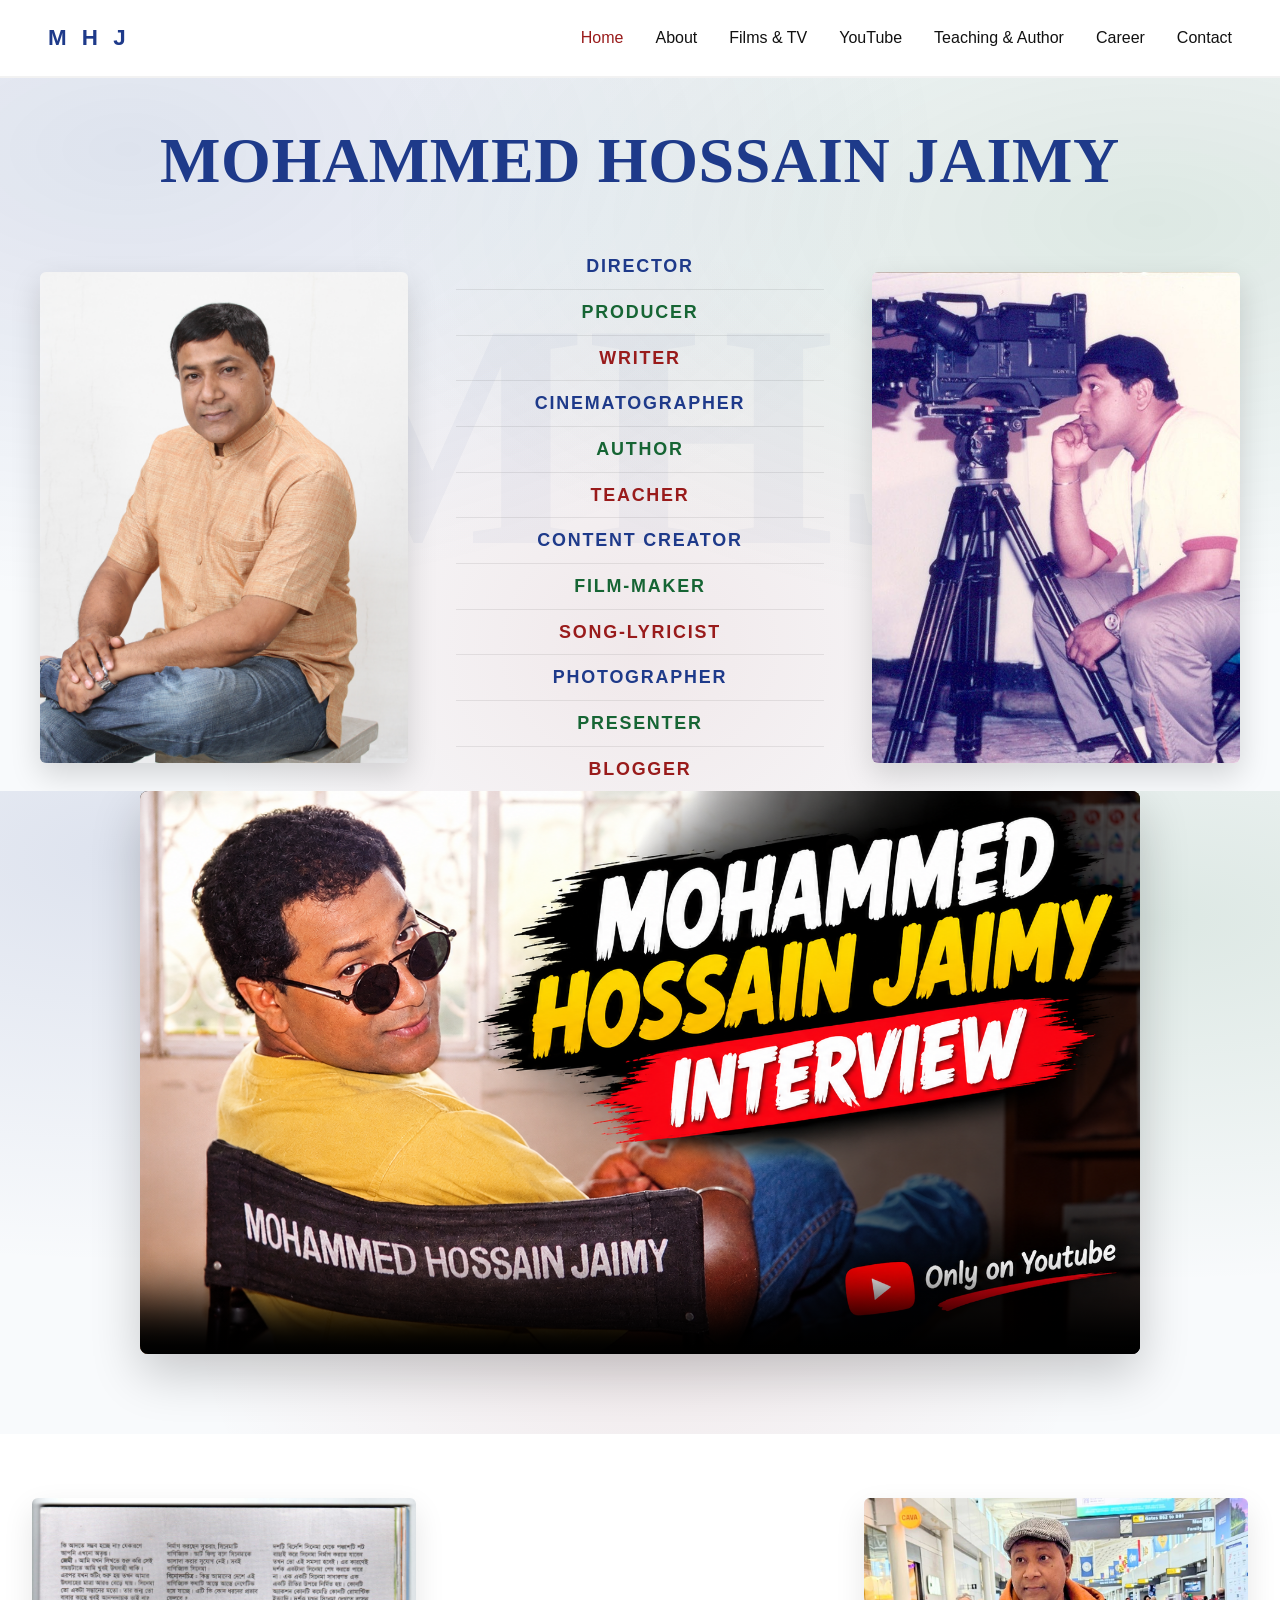
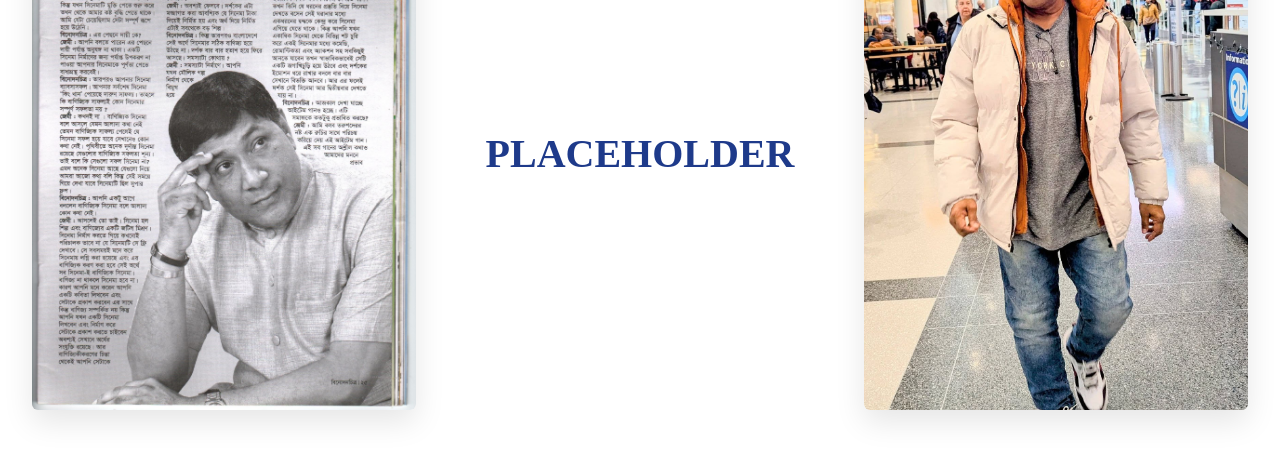
==== commit 8b9113bf: "mobile nav fix" ====
--- a/index.html
+++ b/index.html
@@ -9,8 +9,9 @@
 <body>
 
   <!-- ================= NAVBAR ================= -->
-  <nav class="navbar">
+    <nav class="navbar">
     <a href="index.html" class="logo">M H J</a>
+    <button class="hamburger" aria-label="Toggle navigation">☰</button>
     <ul class="nav-links">
       <li><a href="index.html" class="active">Home</a></li>
       <li><a href="about.html">About</a></li>
--- a/style.css
+++ b/style.css
@@ -56,6 +56,18 @@
 .nav-links a { transition: color 0.2s; }
 .nav-links a:hover, .nav-links a.active { color: var(--red); }
 
+/* The Hamburger Button (Hidden by default on desktop) */
+.hamburger {
+  display: none; 
+  background: none;
+  border: none;
+  font-size: 2rem;
+  color: var(--blue);
+  cursor: pointer;
+  padding: 0.5rem;
+  z-index: 999;
+}
+
 /* ============ COLORFUL BACKGROUND (HOME) ============ */
 .hero, .reel-section {
   background-color: #f8fafc;
@@ -131,7 +143,6 @@
   border-bottom: none;
 }
 
-/* Colors for the 12 items */
 .titles-list li:nth-child(1) { color: var(--blue); }
 .titles-list li:nth-child(2) { color: var(--green); }
 .titles-list li:nth-child(3) { color: var(--red); }
@@ -272,7 +283,7 @@
 .about-col-images {
   display: flex;
   flex-direction: column;
-  gap: 1.5rem; /* The new gap between images */
+  gap: 1.5rem; 
 }
 
 .about-col-images img {
@@ -398,67 +409,72 @@
   border-color: var(--blue);
 }
 
-.contact-form-container h2 {
+/* Right Side: Direct Contact Call to Action */
+.contact-cta {
+  display: flex;
+  flex-direction: column;
+  justify-content: center;
+  background-color: #f8fafc;
+  padding: 4rem 3rem;
+  border-radius: 8px;
+  border-top: 4px solid var(--red);
+  box-shadow: 0 10px 30px rgba(0,0,0,0.05);
+}
+
+.contact-cta h2 {
   font-family: Georgia, 'Times New Roman', serif;
   font-size: 2.2rem;
   color: var(--blue);
-  margin-bottom: 2rem;
-  text-transform: uppercase;
-}
-
-.contact-form {
-  display: flex;
-  flex-direction: column;
-  gap: 1.5rem;
-}
-
-.form-group { display: flex; flex-direction: column; gap: 0.5rem; }
-
-.form-group label {
-  font-size: 0.85rem;
-  font-weight: 600;
-  text-transform: uppercase;
-  letter-spacing: 0.05em;
-  color: var(--black);
-}
-
-.form-group input, 
-.form-group select, 
-.form-group textarea {
-  width: 100%;
-  padding: 0.8rem 1rem;
-  border: 1px solid var(--border);
-  border-radius: 4px;
-  font-family: inherit;
-  font-size: 1rem;
-  background: #f8fafc;
-  transition: border-color 0.2s;
-}
-
-.form-group input:focus, 
-.form-group select:focus, 
-.form-group textarea:focus {
-  outline: none;
-  border-color: var(--blue);
-  background: var(--white);
-}
-
-.btn-submit {
+  margin-bottom: 1.5rem;
+  text-transform: uppercase;
+}
+
+.cta-text {
+  font-size: 1.1rem;
+  line-height: 1.8;
+  color: var(--grey);
+  margin-bottom: 2.5rem;
+}
+
+.btn-primary-email {
+  display: inline-block;
   background: var(--red);
   color: var(--white);
-  border: none;
   padding: 1rem 2rem;
   font-size: 1rem;
   font-weight: 600;
   text-transform: uppercase;
   letter-spacing: 0.1em;
   border-radius: 4px;
-  cursor: pointer;
-  transition: background 0.2s;
-  margin-top: 1rem;
-}
-
-.btn-submit:hover { background: #7f1d1d; }
+  text-align: center;
+  transition: background 0.2s, transform 0.2s;
+}
+
+.btn-primary-email:hover {
+  background: #7f1d1d;
+  transform: translateY(-2px);
+}
+
+/* Contact Page Image */
+.cta-image-wrap {
+  width: 100%;
+  margin-bottom: 2rem;
+  border-radius: 6px;
+  overflow: hidden;
+  box-shadow: 0 10px 25px rgba(0,0,0,0.15);
+}
+
+.cta-image-wrap img {
+  width: 100%;
+  aspect-ratio: 16 / 9; 
+  object-fit: cover;
+  display: block;
+  transition: transform 0.3s ease;
+}
+
+.cta-image-wrap:hover img {
+  transform: scale(1.03); 
+}
 
 /* ============ YOUTUBE PAGE ============ */
 .youtube-main {
@@ -472,21 +488,35 @@
   background-image: radial-gradient(at 100% 0%, rgba(153, 27, 27, 0.1) 0px, transparent 50%);
   border: 1px solid var(--border);
   border-radius: 8px;
-  padding: 3rem;
-  display: flex;
-  justify-content: space-between;
+  padding: 2.5rem 3rem;
+  display: flex;
   align-items: center;
+  gap: 2.5rem;
   margin-bottom: 4rem;
 }
 
-.yt-banner h2 {
+.yt-logo-wrap { flex-shrink: 0; }
+
+.yt-logo-wrap img {
+  width: 120px; 
+  height: 120px;
+  object-fit: contain;
+  background: var(--white);
+  border-radius: 50%; 
+  padding: 0.5rem;
+  box-shadow: 0 10px 25px rgba(0,0,0,0.1);
+}
+
+.yt-banner-text { flex: 1; }
+
+.yt-banner-text h2 {
   font-family: Georgia, 'Times New Roman', serif;
   font-size: 2rem;
   color: var(--red);
   margin-bottom: 0.5rem;
 }
 
-.yt-banner p { color: var(--grey); font-size: 1.1rem; }
+.yt-banner-text p { color: var(--grey); font-size: 1.1rem; }
 
 .btn-yt-subscribe {
   background: var(--red);
@@ -1024,6 +1054,7 @@
   transform: translateY(0);
 }
 
+/* The Movie Clapper Cursor on Images */
 .movie-card img, 
 .about-col-images img, 
 .author-img, 
@@ -1032,17 +1063,6 @@
 .gallery-portrait img,
 .feature-image img {
   cursor: url('data:image/svg+xml;utf8,<svg xmlns="http://www.w3.org/2000/svg" width="32" height="32" viewBox="0 0 24 24" fill="none" stroke="%23dc2626" stroke-width="2" stroke-linecap="round" stroke-linejoin="round"><path d="M4 2v20h16V2H4z"/><path d="M4 8h16"/><path d="M4 14h16"/><path d="M8 2v6"/><path d="M16 2v6"/><path d="M8 14v6"/><path d="M16 14v6"/></svg>') 16 16, pointer;
-}
-
-.hamburger {
-  display: none;
-  background: none;
-  border: none;
-  font-size: 1.8rem;
-  color: var(--blue);
-  cursor: pointer;
-  padding: 0.5rem;
-  z-index: 101;
 }
 
 /* ============ MOBILE FIXES ============ */
@@ -1056,16 +1076,12 @@
     background: var(--white);
   }
 
+  /* Show the hamburger button */
   .hamburger {
     display: block; 
-    font-size: 1.8rem;
-    color: var(--blue);
-    background: none;
-    border: none;
-    cursor: pointer;
-    z-index: 999; 
   }
 
+  /* Hide the nav links by default */
   .nav-links {
     display: none; 
     width: 100%;
@@ -1078,8 +1094,9 @@
     margin-top: 1rem;
   }
 
+  /* Force the links to show when the button is clicked */
   .menu-open .nav-links {
-    display: flex; 
+    display: flex !important; 
   }
 
   .hero { padding: 1.5rem 1rem 0; }
@@ -1106,79 +1123,11 @@
 
   .contact-layout { grid-template-columns: 1fr; gap: 3rem; }
 
-  .yt-banner { flex-direction: column; text-align: center; gap: 2rem; padding: 2rem; }
-
-  .award-highlight { flex-direction: column; text-align: center; padding: 2rem; }
-  .career-gallery { padding-right: 0; padding-bottom: 0; display: flex; flex-direction: column; gap: 1.5rem; }
-  .gallery-portrait { position: relative; width: 100%; max-width: 100%; }
-  .gallery-portrait img { border: none; }
-  .award-list-grid { grid-template-columns: 1fr; }
-  .work-item { grid-template-columns: 1fr; gap: 0.5rem; }
-  .work-meta { text-align: left; }
-
-  .author-section { grid-template-columns: 1fr; gap: 2rem; }
-  .author-image-wrap { order: -1; }
-  .educator-layout { grid-template-columns: 1fr; gap: 3rem; }
-  .educator-image-wrap { position: relative; top: 0; }
-  .timeline-item { flex-direction: column; gap: 0.5rem; }
-  .timeline-date { padding-top: 0; }
-
-  .film-banner { flex-direction: column; height: auto; width: 100vw; left: 50%; margin-left: -50vw; }
-  .film-banner img { width: 100%; height: 250px; }
-  .tv-list { grid-template-columns: 1fr; }
-}
-
-/* ============ YOUTUBE PAGE BANNER UPDATE ============ */
-.yt-banner {
-  background-color: #f8fafc;
-  background-image: radial-gradient(at 100% 0%, rgba(153, 27, 27, 0.1) 0px, transparent 50%);
-  border: 1px solid var(--border);
-  border-radius: 8px;
-  padding: 2.5rem 3rem;
-  display: flex;
-  align-items: center;
-  gap: 2.5rem;
-  margin-bottom: 4rem;
-}
-
-/* The Big Logo Image */
-.yt-logo-wrap {
-  flex-shrink: 0;
-}
-
-.yt-logo-wrap img {
-  width: 120px; /* Adjust this to make the logo bigger/smaller */
-  height: 120px;
-  object-fit: contain;
-  background: var(--white);
-  border-radius: 50%; /* Makes it a perfect circle */
-  padding: 0.5rem;
-  box-shadow: 0 10px 25px rgba(0,0,0,0.1);
-}
-
-.yt-banner-text {
-  flex: 1; /* Pushes the subscribe button to the right */
-}
-
-.yt-banner-text h2 {
-  font-family: Georgia, 'Times New Roman', serif;
-  font-size: 2rem;
-  color: var(--red);
-  margin-bottom: 0.5rem;
-}
-
-.yt-banner-text p {
-  color: var(--grey);
-  font-size: 1.1rem;
-}
-
-/* Mobile Fix for the YouTube Banner */
-@media (max-width: 900px) {
-  .yt-banner {
-    flex-direction: column;
-    text-align: center;
-    gap: 1.5rem;
-    padding: 2rem;
+  .yt-banner { 
+    flex-direction: column; 
+    text-align: center; 
+    gap: 1.5rem; 
+    padding: 2rem; 
   }
   .yt-logo-wrap img {
     width: 100px;
@@ -1188,25 +1137,17 @@
     width: 100%;
     text-align: center;
   }
-}
-
-/* ============ CONTACT PAGE IMAGE UPDATE ============ */
-.cta-image-wrap {
-  width: 100%;
-  margin-bottom: 2rem;
-  border-radius: 6px;
-  overflow: hidden;
-  box-shadow: 0 10px 25px rgba(0,0,0,0.15);
-}
-
-.cta-image-wrap img {
-  width: 100%;
-  aspect-ratio: 16 / 9; /* Gives it a cinematic, landscape rectangle shape */
-  object-fit: cover;
-  display: block;
-  transition: transform 0.3s ease;
-}
-
-.cta-image-wrap:hover img {
-  transform: scale(1.03); /* Slight zoom effect */
-}+
+  .award-highlight { flex-direction: column; text-align: center; padding: 2rem; }
+  .career-gallery { padding-right: 0; padding-bottom: 0; display: flex; flex-direction: column; gap: 1.5rem; }
+  .gallery-portrait { position: relative; width: 100%; max-width: 100%; }
+  .gallery-portrait img { border: none; }
+  .award-list-grid { grid-template-columns: 1fr; }
+  .work-item { grid-template-columns: 1fr; gap: 0.5rem; }
+  .work-meta { text-align: left; }
+
+  .author-section { grid-template-columns: 1fr; gap: 2rem; }
+  .author-image-wrap { order: -1; }
+  .educator-layout { grid-template-columns: 1fr; gap: 3rem; }
+  .educator-image-wrap { position: relative; top: 0; }
+  .timeline-item { flex-direction: column
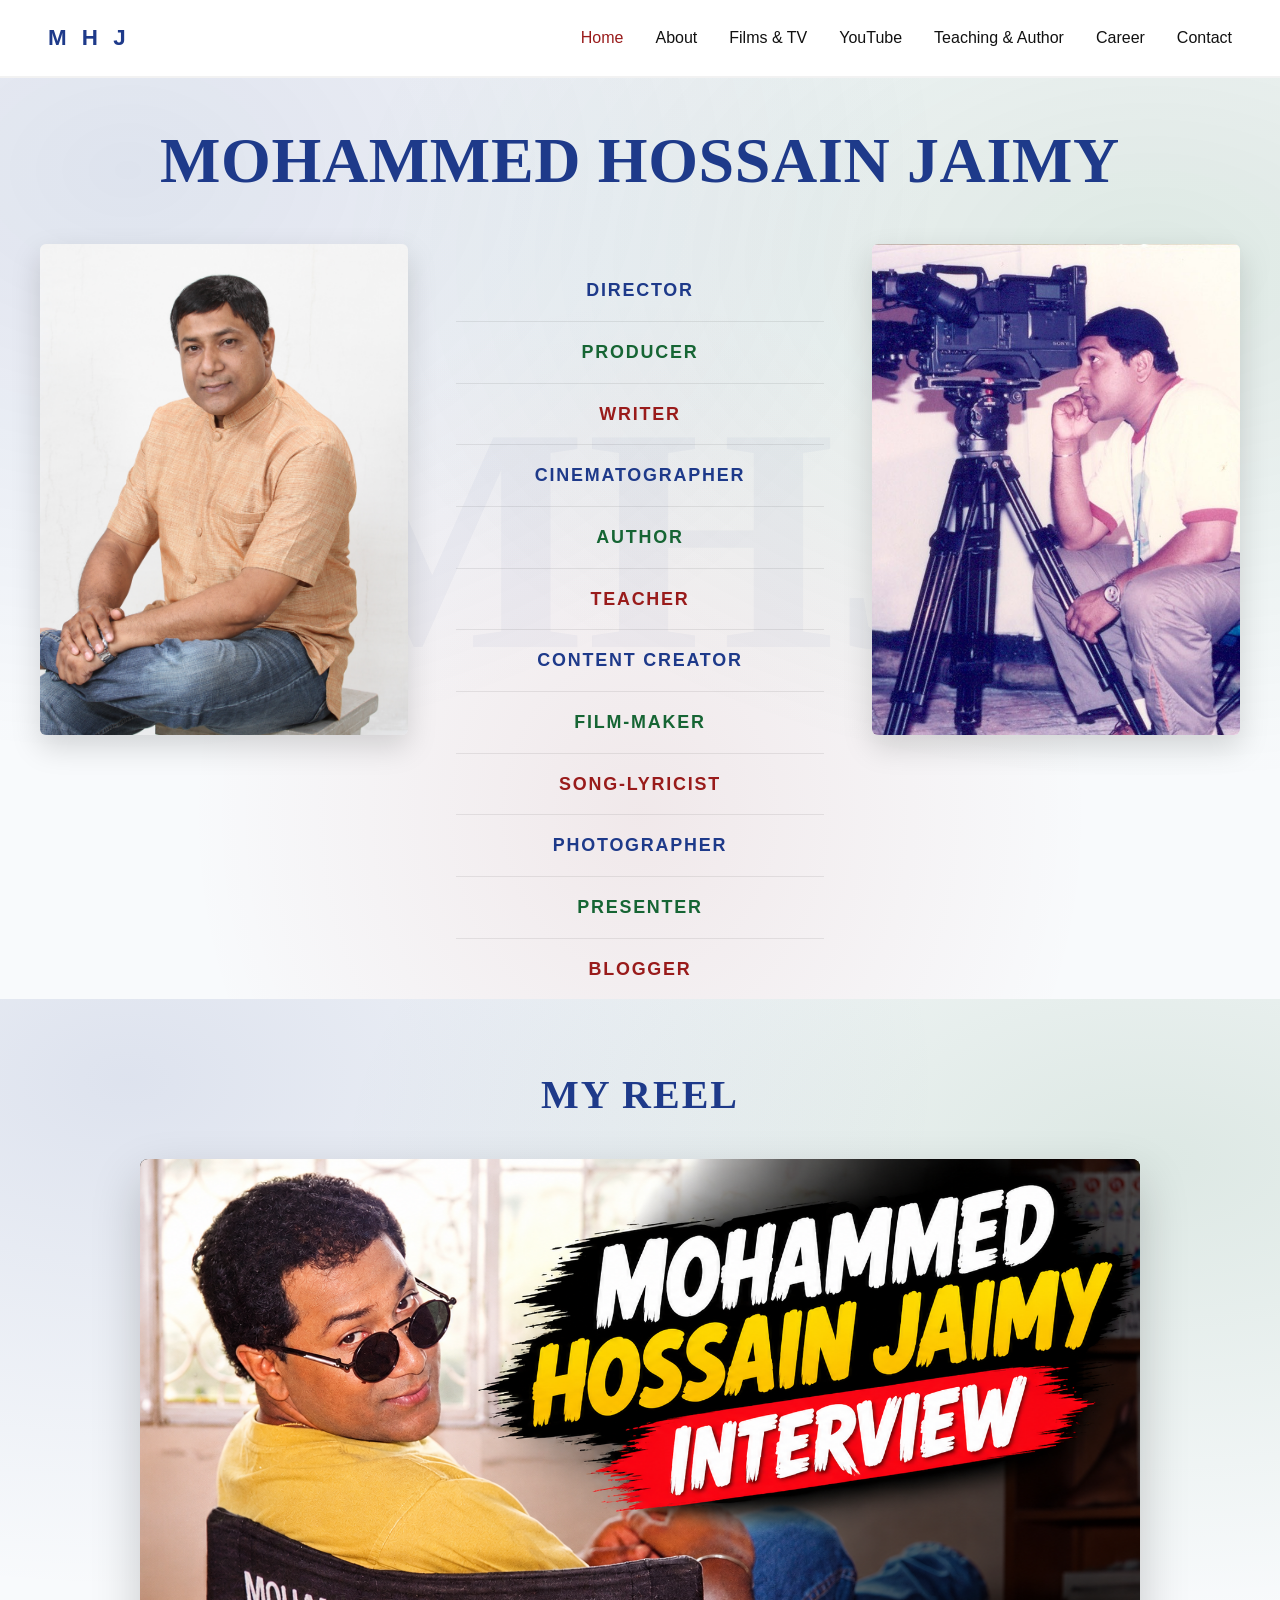
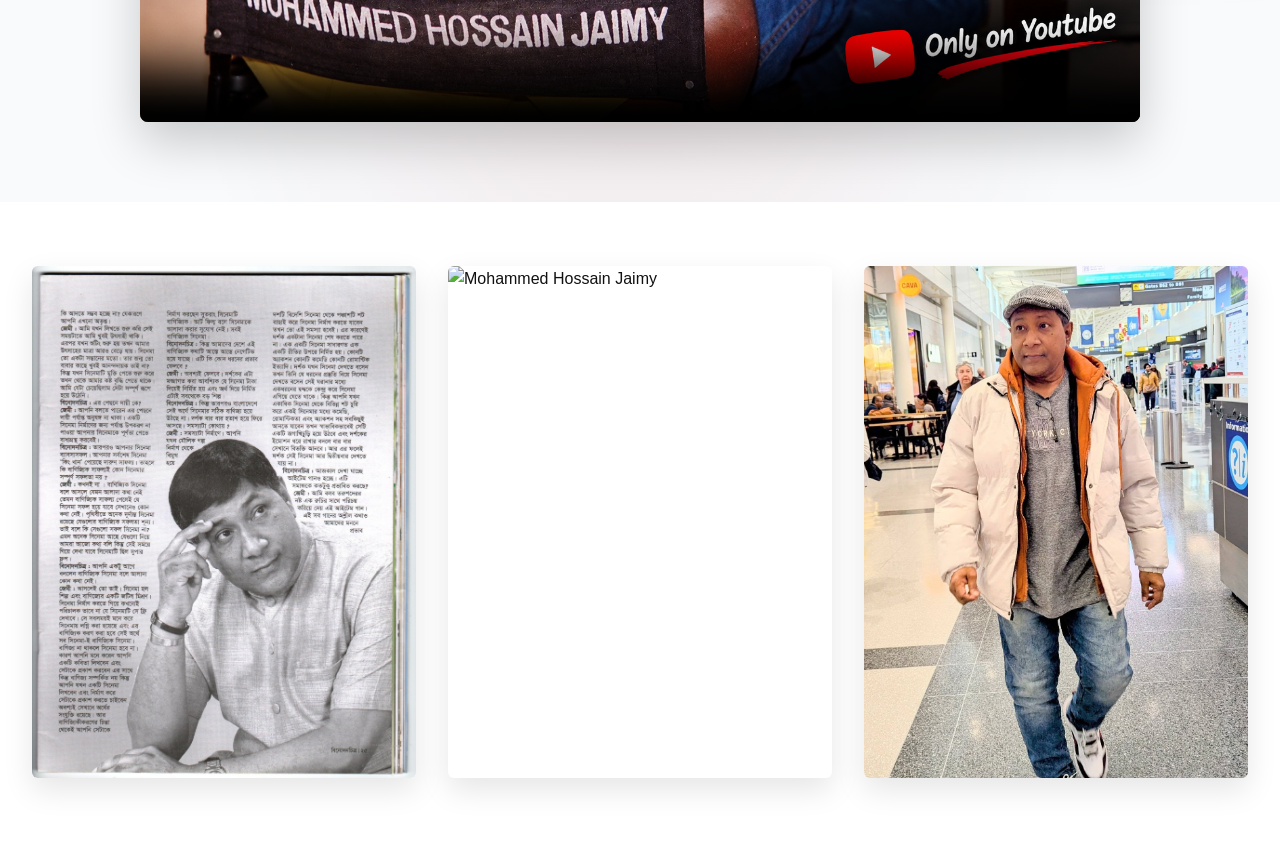
==== commit 5250201f: "fix again" ====
--- a/index.html
+++ b/index.html
@@ -9,9 +9,9 @@
 <body>
 
   <!-- ================= NAVBAR ================= -->
-    <nav class="navbar">
+  <nav class="navbar">
     <a href="index.html" class="logo">M H J</a>
-    <button class="hamburger" aria-label="Toggle navigation">☰</button>
+    <button class="hamburger" aria-label="Toggle navigation" onclick="document.querySelector('.navbar').classList.toggle('menu-open'); this.innerHTML = this.innerHTML === '☰' ? '✕' : '☰';">☰</button>
     <ul class="nav-links">
       <li><a href="index.html" class="active">Home</a></li>
       <li><a href="about.html">About</a></li>
@@ -40,7 +40,6 @@
         <img src="images/portrait1.jpg" alt="Mohammed Hossain Jaimy" />
       </div>
 
-      <!-- Single Column List of 12 Titles -->
       <div class="hero-middle">
         <ul class="titles-list">
           <li>Director</li>
@@ -67,20 +66,24 @@
 
   <!-- ================= REEL (VIDEO) ================= -->
   <section class="reel-section">
+    
+    <!-- New Header -->
+    <h2 class="reel-title">My REEL</h2>
+
     <div class="video-container">
       <!-- The video file must be named reel.mp4 and placed in the main mhj-site folder -->
-      <video src="reel.mp4" poster="images/video-thumbnail.jpg" autoplay loop muted playsinline controls></video>
+      <video src="reel.mp4" poster="images/video-thumbnail.jpg" loop muted playsinline controls></video>
     </div>
   </section>
 
-  <!-- ================= NEW BOTTOM SECTION (Images + Placeholder) ================= -->
+  <!-- ================= NEW BOTTOM SECTION (3 Images) ================= -->
   <section class="home-bottom-feature">
     <div class="feature-image">
       <img src="images/home1.jpg" alt="Mohammed Hossain Jaimy" />
     </div>
     
-    <div class="feature-text">
-      <h2>Placeholder</h2>
+    <div class="feature-image">
+      <img src="images/yt.jpg" alt="Mohammed Hossain Jaimy" />
     </div>
 
     <div class="feature-image">
--- a/style.css
+++ b/style.css
@@ -1,9 +1,5 @@
 /* ============ RESET & BASE ============ */
-* {
-  margin: 0;
-  padding: 0;
-  box-sizing: border-box;
-}
+* { margin: 0; padding: 0; box-sizing: border-box; }
 
 :root {
   --blue: #1e3a8a;
@@ -38,35 +34,12 @@
   z-index: 100;
 }
 
-.logo {
-  font-weight: 800;
-  font-size: 1.4rem;
-  letter-spacing: 0.2em;
-  color: var(--blue);
-}
-
-.nav-links {
-  display: flex;
-  gap: 2rem;
-  list-style: none;
-  font-size: 1rem; 
-  font-weight: 500;
-}
-
+.logo { font-weight: 800; font-size: 1.4rem; letter-spacing: 0.2em; color: var(--blue); }
+.nav-links { display: flex; gap: 2rem; list-style: none; font-size: 1rem; font-weight: 500; }
 .nav-links a { transition: color 0.2s; }
 .nav-links a:hover, .nav-links a.active { color: var(--red); }
 
-/* The Hamburger Button (Hidden by default on desktop) */
-.hamburger {
-  display: none; 
-  background: none;
-  border: none;
-  font-size: 2rem;
-  color: var(--blue);
-  cursor: pointer;
-  padding: 0.5rem;
-  z-index: 999;
-}
+.hamburger { display: none; background: none; border: none; font-size: 2rem; color: var(--blue); cursor: pointer; padding: 0.5rem; z-index: 999; }
 
 /* ============ COLORFUL BACKGROUND (HOME) ============ */
 .hero, .reel-section {
@@ -77,71 +50,34 @@
     radial-gradient(at 50% 80%, rgba(153, 27, 27, 0.08) 0px, transparent 50%);
 }
 
-.hero {
-  padding: 2rem 2rem 0; 
-  position: relative;
-  overflow: hidden; 
-}
-
-.hero-name {
-  text-align: center;
-  margin-bottom: 2rem;
-}
-
+.hero { padding: 2rem 2rem 0; position: relative; overflow: hidden; }
+.hero-name { text-align: center; margin-bottom: 2rem; }
 .hero-name h1 {
   font-family: Georgia, 'Times New Roman', serif;
   font-size: clamp(2.5rem, 5vw, 4.5rem);
-  font-weight: 800;
-  letter-spacing: 0.01em;
-  color: var(--blue);
-  text-transform: uppercase;
-}
-
+  font-weight: 800; letter-spacing: 0.01em; color: var(--blue); text-transform: uppercase;
+}
+
+/* Align top */
 .hero-grid {
   display: grid;
   grid-template-columns: 1fr 1fr 1fr;
   gap: 3rem;
   max-width: 1200px;
   margin: 0 auto;
-  align-items: center;
-}
-
-.hero-portrait img {
-  width: 100%;
-  aspect-ratio: 3 / 4;
-  object-fit: cover;
-  border-radius: 6px;
-  box-shadow: 0 12px 30px rgba(0,0,0,0.15);
-}
-
-.hero-middle {
-  display: flex;
-  justify-content: center;
-}
-
-/* ============ TITLES LIST (SINGLE COLUMN) ============ */
+  align-items: start; 
+}
+
+.hero-portrait img { width: 100%; aspect-ratio: 3 / 4; object-fit: cover; border-radius: 6px; box-shadow: 0 12px 30px rgba(0,0,0,0.15); }
+.hero-middle { display: flex; justify-content: center; padding-top: 1rem; }
+
 .titles-list {
-  display: flex;
-  flex-direction: column; 
-  align-items: center;
-  list-style: none;
-  font-size: clamp(1rem, 1.4vw, 1.2rem); 
-  font-weight: 700;
-  letter-spacing: 0.1em;
-  text-transform: uppercase;
-  text-align: center;
-  width: 100%;
-}
-
-.titles-list li {
-  padding: 0.5rem 0;
-  border-bottom: 1px solid rgba(0,0,0,0.08);
-  width: 100%;
-}
-
-.titles-list li:last-child {
-  border-bottom: none;
-}
+  display: flex; flex-direction: column; align-items: center; list-style: none;
+  font-size: clamp(1rem, 1.4vw, 1.2rem); font-weight: 700; letter-spacing: 0.1em;
+  text-transform: uppercase; text-align: center; width: 100%;
+}
+.titles-list li { padding: 1rem 0; border-bottom: 1px solid rgba(0,0,0,0.08); width: 100%; }
+.titles-list li:last-child { border-bottom: none; }
 
 .titles-list li:nth-child(1) { color: var(--blue); }
 .titles-list li:nth-child(2) { color: var(--green); }
@@ -156,31 +92,29 @@
 .titles-list li:nth-child(11) { color: var(--green); }
 .titles-list li:nth-child(12) { color: var(--red); }
 
-/* ============ MASSIVE BACKGROUND TYPOGRAPHY ============ */
 .bg-typography {
-  position: absolute;
-  top: 50%;
-  left: 50%;
-  transform: translate(-50%, -50%);
-  font-family: Georgia, 'Times New Roman', serif;
-  font-size: 25vw; 
-  font-weight: 900;
-  color: rgba(30, 58, 138, 0.04); 
-  z-index: 0;
-  pointer-events: none; 
-  white-space: nowrap;
-}
-
-.hero-name, .hero-grid {
-  position: relative;
-  z-index: 1;
-}
+  position: absolute; top: 50%; left: 50%; transform: translate(-50%, -50%);
+  font-family: Georgia, 'Times New Roman', serif; font-size: 25vw; font-weight: 900;
+  color: rgba(30, 58, 138, 0.04); z-index: 0; pointer-events: none; white-space: nowrap;
+}
+.hero-name, .hero-grid { position: relative; z-index: 1; }
 
 /* ============ VIDEO PLAYER ============ */
 .reel-section {
-  padding: 0 2rem 5rem; 
+  padding: 4rem 2rem 5rem; 
   display: flex;
-  justify-content: center;
+  flex-direction: column;
+  align-items: center;
+}
+
+.reel-title {
+  font-family: Georgia, 'Times New Roman', serif;
+  font-size: 2.5rem;
+  color: var(--blue);
+  text-transform: uppercase;
+  margin-bottom: 2rem;
+  text-align: center;
+  letter-spacing: 0.05em;
 }
 
 .video-container {
@@ -192,951 +126,204 @@
   background: var(--black);
 }
 
-.video-container video {
-  width: 100%;
-  display: block;
-  aspect-ratio: 16 / 9;
-  object-fit: cover;
-}
+.video-container video { width: 100%; display: block; aspect-ratio: 16 / 9; object-fit: cover; }
 
 /* ============ HOME BOTTOM FEATURE ============ */
 .home-bottom-feature {
-  display: grid;
-  grid-template-columns: 1fr 1fr 1fr; 
-  gap: 2rem;
-  align-items: center;
-  padding: 4rem 2rem;
-  max-width: 1400px;
-  margin: 0 auto;
-  background: var(--white);
-}
-
-.feature-image img {
-  width: 100%;
-  aspect-ratio: 3 / 4;
-  object-fit: cover;
-  border-radius: 6px;
-  box-shadow: 0 12px 30px rgba(0,0,0,0.1);
-}
-
-.feature-text {
-  text-align: center;
-}
-
-.feature-text h2 {
-  font-family: Georgia, 'Times New Roman', serif;
-  font-size: 2.5rem;
-  color: var(--blue);
-  text-transform: uppercase;
-}
+  display: grid; grid-template-columns: 1fr 1fr 1fr; gap: 2rem;
+  align-items: center; padding: 4rem 2rem; max-width: 1400px; margin: 0 auto; background: var(--white);
+}
+.feature-image img { width: 100%; aspect-ratio: 3 / 4; object-fit: cover; border-radius: 6px; box-shadow: 0 12px 30px rgba(0,0,0,0.1); }
 
 /* ============ GLOBAL PAGE HEADER ============ */
 .page-header {
-  text-align: center;
-  padding: 3rem 2rem;
-  background-color: #f8fafc;
+  text-align: center; padding: 3rem 2rem; background-color: #f8fafc;
   background-image: radial-gradient(at 50% 0%, rgba(30, 58, 138, 0.08) 0px, transparent 60%);
   border-bottom: 1px solid rgba(0,0,0,0.05);
 }
-
-.page-header h1 {
-  font-family: Georgia, 'Times New Roman', serif;
-  font-size: clamp(2rem, 4vw, 3.5rem);
-  font-weight: 800;
-  color: var(--blue);
-  text-transform: uppercase;
-  margin-bottom: 0.5rem;
-}
-
-.page-header p {
-  font-size: clamp(0.9rem, 1.2vw, 1.05rem);
-  letter-spacing: 0.1em;
-  text-transform: uppercase;
-  color: var(--black);
-  font-weight: 600;
-}
+.page-header h1 { font-family: Georgia, 'Times New Roman', serif; font-size: clamp(2rem, 4vw, 3.5rem); font-weight: 800; color: var(--blue); text-transform: uppercase; margin-bottom: 0.5rem; }
+.page-header p { font-size: clamp(0.9rem, 1.2vw, 1.05rem); letter-spacing: 0.1em; text-transform: uppercase; color: var(--black); font-weight: 600; }
 
 /* ============ PAGE LOAD ANIMATION ============ */
-@keyframes slideDownFade {
-  from { opacity: 0; transform: translateY(-20px); }
-  to { opacity: 1; transform: translateY(0); }
-}
-
-.fade-in-down {
-  animation: slideDownFade 0.6s ease-out forwards;
-}
+@keyframes slideDownFade { from { opacity: 0; transform: translateY(-20px); } to { opacity: 1; transform: translateY(0); } }
+.fade-in-down { animation: slideDownFade 0.6s ease-out forwards; }
 
 /* ============ ABOUT PAGE ============ */
-.about-main {
-  padding: 4rem 2rem;
-  max-width: 1400px;
-  margin: 0 auto;
-}
-
-.about-layout {
-  display: grid;
-  grid-template-columns: 1fr 2fr 1fr;
-  gap: 3rem;
-  align-items: start;
-}
-
-.about-col-images {
-  display: flex;
-  flex-direction: column;
-  gap: 1.5rem; 
-}
-
-.about-col-images img {
-  width: 100%;
-  aspect-ratio: 3 / 4;
-  object-fit: cover;
-  display: block;
-  border-radius: 6px;
-  box-shadow: 0 8px 20px rgba(0,0,0,0.1);
-}
-
-.about-text {
-  text-align: left;
-  padding: 0 1rem;
-}
-
-.about-text h2 {
-  font-family: Georgia, 'Times New Roman', serif;
-  font-size: 2.5rem;
-  color: var(--blue);
-  margin-bottom: 1.5rem;
-  text-transform: uppercase;
-  text-align: center;
-}
-
-.about-text p {
-  font-size: clamp(1rem, 1.2vw, 1.1rem);
-  line-height: 1.85;
-  color: #1f2937;
-  margin-bottom: 1.5rem;
-}
-
-/* The Bengali Translation Box */
-.bengali-box {
-  margin-top: 3rem;
-  padding: 2rem;
-  background-color: #f8fafc;
-  border-left: 4px solid var(--green);
-  border-radius: 4px;
-  box-shadow: 0 4px 15px rgba(0,0,0,0.03);
-}
-
-.bengali-box h3 {
-  font-family: 'Georgia', serif;
-  font-size: 1.5rem;
-  color: var(--green);
-  margin-bottom: 1rem;
-}
-
-.bengali-box p {
-  font-size: 1.05rem;
-  line-height: 1.8;
-  color: #1f2937;
-  margin-bottom: 1rem;
-}
-
-.bengali-box p:last-child {
-  margin-bottom: 0;
-}
+.about-main { padding: 4rem 2rem; max-width: 1400px; margin: 0 auto; }
+.about-layout { display: grid; grid-template-columns: 1fr 2fr 1fr; gap: 3rem; align-items: start; }
+.about-col-images { display: flex; flex-direction: column; gap: 1.5rem; }
+.about-col-images img { width: 100%; aspect-ratio: 3 / 4; object-fit: cover; display: block; border-radius: 6px; box-shadow: 0 8px 20px rgba(0,0,0,0.1); }
+.about-text { text-align: left; padding: 0 1rem; }
+.about-text h2 { font-family: Georgia, 'Times New Roman', serif; font-size: 2.5rem; color: var(--blue); margin-bottom: 1.5rem; text-transform: uppercase; text-align: center; }
+.about-text p { font-size: clamp(1rem, 1.2vw, 1.1rem); line-height: 1.85; color: #1f2937; margin-bottom: 1.5rem; }
+
+.bengali-box { margin-top: 3rem; padding: 2rem; background-color: #f8fafc; border-left: 4px solid var(--green); border-radius: 4px; box-shadow: 0 4px 15px rgba(0,0,0,0.03); }
+.bengali-box h3 { font-family: 'Georgia', serif; font-size: 1.5rem; color: var(--green); margin-bottom: 1rem; }
+.bengali-box p { font-size: 1.05rem; line-height: 1.8; color: #1f2937; margin-bottom: 1rem; }
+.bengali-box p:last-child { margin-bottom: 0; }
 
 /* ============ CONTACT PAGE ============ */
-.contact-main {
-  padding: 5rem 2rem;
-  max-width: 1200px;
-  margin: 0 auto;
-}
-
-.contact-layout {
-  display: grid;
-  grid-template-columns: 1fr 1.2fr;
-  gap: 5rem;
-}
-
-.contact-info h2 {
-  font-family: Georgia, 'Times New Roman', serif;
-  font-size: 2.2rem;
-  color: var(--blue);
-  margin-bottom: 2rem;
-  text-transform: uppercase;
-}
-
+.contact-main { padding: 5rem 2rem; max-width: 1200px; margin: 0 auto; }
+.contact-layout { display: grid; grid-template-columns: 1fr 1.2fr; gap: 5rem; }
+.contact-info h2 { font-family: Georgia, 'Times New Roman', serif; font-size: 2.2rem; color: var(--blue); margin-bottom: 2rem; text-transform: uppercase; }
 .contact-block { margin-bottom: 2rem; }
-
-.contact-block h3 {
-  font-size: 0.85rem;
-  letter-spacing: 0.1em;
-  text-transform: uppercase;
-  color: var(--grey);
-  margin-bottom: 0.5rem;
-}
-
-.contact-block p, .contact-block a {
-  font-size: 1.1rem;
-  color: var(--black);
-  font-weight: 500;
-}
-
+.contact-block h3 { font-size: 0.85rem; letter-spacing: 0.1em; text-transform: uppercase; color: var(--grey); margin-bottom: 0.5rem; }
+.contact-block p, .contact-block a { font-size: 1.1rem; color: var(--black); font-weight: 500; }
 .contact-block a { color: var(--blue); transition: color 0.2s; }
 .contact-block a:hover { color: var(--red); }
 
-.contact-socials {
-  display: flex;
-  flex-wrap: wrap;
-  gap: 1rem;
-  margin-top: 3rem;
-}
-
-.contact-socials a {
-  padding: 0.6rem 1.2rem;
-  background: #f8fafc;
-  border: 1px solid var(--border);
-  border-radius: 4px;
-  font-size: 0.85rem;
-  font-weight: 600;
-  text-transform: uppercase;
-  letter-spacing: 0.05em;
-  transition: all 0.2s;
-}
-
-.contact-socials a:hover {
-  background: var(--blue);
-  color: var(--white);
-  border-color: var(--blue);
-}
-
-/* Right Side: Direct Contact Call to Action */
-.contact-cta {
-  display: flex;
-  flex-direction: column;
-  justify-content: center;
-  background-color: #f8fafc;
-  padding: 4rem 3rem;
-  border-radius: 8px;
-  border-top: 4px solid var(--red);
-  box-shadow: 0 10px 30px rgba(0,0,0,0.05);
-}
-
-.contact-cta h2 {
-  font-family: Georgia, 'Times New Roman', serif;
-  font-size: 2.2rem;
-  color: var(--blue);
-  margin-bottom: 1.5rem;
-  text-transform: uppercase;
-}
-
-.cta-text {
-  font-size: 1.1rem;
-  line-height: 1.8;
-  color: var(--grey);
-  margin-bottom: 2.5rem;
-}
-
-.btn-primary-email {
-  display: inline-block;
-  background: var(--red);
-  color: var(--white);
-  padding: 1rem 2rem;
-  font-size: 1rem;
-  font-weight: 600;
-  text-transform: uppercase;
-  letter-spacing: 0.1em;
-  border-radius: 4px;
-  text-align: center;
-  transition: background 0.2s, transform 0.2s;
-}
-
-.btn-primary-email:hover {
-  background: #7f1d1d;
-  transform: translateY(-2px);
-}
-
-/* Contact Page Image */
-.cta-image-wrap {
-  width: 100%;
-  margin-bottom: 2rem;
-  border-radius: 6px;
-  overflow: hidden;
-  box-shadow: 0 10px 25px rgba(0,0,0,0.15);
-}
-
-.cta-image-wrap img {
-  width: 100%;
-  aspect-ratio: 16 / 9; 
-  object-fit: cover;
-  display: block;
-  transition: transform 0.3s ease;
-}
-
-.cta-image-wrap:hover img {
-  transform: scale(1.03); 
-}
+.contact-socials { display: flex; flex-wrap: wrap; gap: 1rem; margin-top: 3rem; }
+.contact-socials a { padding: 0.6rem 1.2rem; background: #f8fafc; border: 1px solid var(--border); border-radius: 4px; font-size: 0.85rem; font-weight: 600; text-transform: uppercase; letter-spacing: 0.05em; transition: all 0.2s; }
+.contact-socials a:hover { background: var(--blue); color: var(--white); border-color: var(--blue); }
+
+.contact-cta { display: flex; flex-direction: column; justify-content: center; background-color: #f8fafc; padding: 4rem 3rem; border-radius: 8px; border-top: 4px solid var(--red); box-shadow: 0 10px 30px rgba(0,0,0,0.05); }
+.contact-cta h2 { font-family: Georgia, 'Times New Roman', serif; font-size: 2.2rem; color: var(--blue); margin-bottom: 1.5rem; text-transform: uppercase; }
+.cta-text { font-size: 1.1rem; line-height: 1.8; color: var(--grey); margin-bottom: 2.5rem; }
+
+.btn-primary-email { display: inline-block; background: var(--red); color: var(--white); padding: 1rem 2rem; font-size: 1rem; font-weight: 600; text-transform: uppercase; letter-spacing: 0.1em; border-radius: 4px; text-align: center; transition: background 0.2s, transform 0.2s; }
+.btn-primary-email:hover { background: #7f1d1d; transform: translateY(-2px); }
+
+.cta-image-wrap { width: 100%; margin-bottom: 2rem; border-radius: 6px; overflow: hidden; box-shadow: 0 10px 25px rgba(0,0,0,0.15); }
+.cta-image-wrap img { width: 100%; aspect-ratio: 16 / 9; object-fit: cover; display: block; transition: transform 0.3s ease; }
+.cta-image-wrap:hover img { transform: scale(1.03); }
 
 /* ============ YOUTUBE PAGE ============ */
-.youtube-main {
-  padding: 4rem 2rem;
-  max-width: 1200px;
-  margin: 0 auto;
-}
-
-.yt-banner {
-  background-color: #f8fafc;
-  background-image: radial-gradient(at 100% 0%, rgba(153, 27, 27, 0.1) 0px, transparent 50%);
-  border: 1px solid var(--border);
-  border-radius: 8px;
-  padding: 2.5rem 3rem;
-  display: flex;
-  align-items: center;
-  gap: 2.5rem;
-  margin-bottom: 4rem;
-}
-
+.youtube-main { padding: 4rem 2rem; max-width: 1200px; margin: 0 auto; }
+.yt-banner { background-color: #f8fafc; background-image: radial-gradient(at 100% 0%, rgba(153, 27, 27, 0.1) 0px, transparent 50%); border: 1px solid var(--border); border-radius: 8px; padding: 2.5rem 3rem; display: flex; align-items: center; gap: 2.5rem; margin-bottom: 4rem; }
 .yt-logo-wrap { flex-shrink: 0; }
-
-.yt-logo-wrap img {
-  width: 120px; 
-  height: 120px;
-  object-fit: contain;
-  background: var(--white);
-  border-radius: 50%; 
-  padding: 0.5rem;
-  box-shadow: 0 10px 25px rgba(0,0,0,0.1);
-}
-
+.yt-logo-wrap img { width: 120px; height: 120px; object-fit: contain; background: var(--white); border-radius: 50%; padding: 0.5rem; box-shadow: 0 10px 25px rgba(0,0,0,0.1); }
 .yt-banner-text { flex: 1; }
-
-.yt-banner-text h2 {
-  font-family: Georgia, 'Times New Roman', serif;
-  font-size: 2rem;
-  color: var(--red);
-  margin-bottom: 0.5rem;
-}
-
+.yt-banner-text h2 { font-family: Georgia, 'Times New Roman', serif; font-size: 2rem; color: var(--red); margin-bottom: 0.5rem; }
 .yt-banner-text p { color: var(--grey); font-size: 1.1rem; }
-
-.btn-yt-subscribe {
-  background: var(--red);
-  color: var(--white);
-  padding: 1rem 2rem;
-  border-radius: 4px;
-  font-weight: 600;
-  letter-spacing: 0.1em;
-  text-transform: uppercase;
-  transition: background 0.2s;
-  white-space: nowrap;
-}
-
+.btn-yt-subscribe { background: var(--red); color: var(--white); padding: 1rem 2rem; border-radius: 4px; font-weight: 600; letter-spacing: 0.1em; text-transform: uppercase; transition: background 0.2s; white-space: nowrap; }
 .btn-yt-subscribe:hover { background: #7f1d1d; }
 
-.yt-grid {
-  display: grid;
-  grid-template-columns: repeat(auto-fill, minmax(320px, 1fr));
-  gap: 2.5rem;
-}
-
+.yt-grid { display: grid; grid-template-columns: repeat(auto-fill, minmax(320px, 1fr)); gap: 2.5rem; }
 .yt-card { display: flex; flex-direction: column; gap: 1rem; }
-
-.yt-thumbnail {
-  position: relative;
-  width: 100%;
-  aspect-ratio: 16 / 9;
-  border-radius: 8px;
-  overflow: hidden;
-  box-shadow: 0 10px 25px rgba(0,0,0,0.1);
-  background: var(--black);
-}
-
-.yt-thumbnail img {
-  width: 100%;
-  height: 100%;
-  object-fit: cover;
-  transition: transform 0.3s ease;
-}
-
+.yt-thumbnail { position: relative; width: 100%; aspect-ratio: 16 / 9; border-radius: 8px; overflow: hidden; box-shadow: 0 10px 25px rgba(0,0,0,0.1); background: var(--black); }
+.yt-thumbnail img { width: 100%; height: 100%; object-fit: cover; transition: transform 0.3s ease; }
 .yt-thumbnail:hover img { transform: scale(1.05); }
-
-.yt-play-btn {
-  position: absolute;
-  top: 50%;
-  left: 50%;
-  transform: translate(-50%, -50%);
-  background: rgba(0, 0, 0, 0.7);
-  color: var(--white);
-  width: 60px;
-  height: 60px;
-  display: flex;
-  align-items: center;
-  justify-content: center;
-  border-radius: 50%;
-  font-size: 1.5rem;
-  padding-left: 5px; 
-  transition: background 0.2s, transform 0.2s;
-}
-
-.yt-thumbnail:hover .yt-play-btn {
-  background: var(--red);
-  transform: translate(-50%, -50%) scale(1.1);
-}
-
-.yt-title {
-  font-size: 1.1rem;
-  font-weight: 600;
-  line-height: 1.4;
-  color: var(--black);
-}
+.yt-play-btn { position: absolute; top: 50%; left: 50%; transform: translate(-50%, -50%); background: rgba(0, 0, 0, 0.7); color: var(--white); width: 60px; height: 60px; display: flex; align-items: center; justify-content: center; border-radius: 50%; font-size: 1.5rem; padding-left: 5px; transition: background 0.2s, transform 0.2s; }
+.yt-thumbnail:hover .yt-play-btn { background: var(--red); transform: translate(-50%, -50%) scale(1.1); }
+.yt-title { font-size: 1.1rem; font-weight: 600; line-height: 1.4; color: var(--black); }
 
 /* ============ CAREER PAGE ============ */
-.career-main {
-  padding: 4rem 2rem;
-  max-width: 1100px;
-  margin: 0 auto;
-}
-
-.award-highlight {
-  display: flex;
-  align-items: center;
-  gap: 2rem;
-  background-color: #f8fafc;
-  background-image: radial-gradient(at 0% 0%, rgba(30, 58, 138, 0.08) 0px, transparent 50%);
-  border: 1px solid var(--border);
-  border-left: 6px solid var(--blue);
-  padding: 3rem;
-  border-radius: 8px;
-  margin-bottom: 4rem;
-}
-
+.career-main { padding: 4rem 2rem; max-width: 1100px; margin: 0 auto; }
+.award-highlight { display: flex; align-items: center; gap: 2rem; background-color: #f8fafc; background-image: radial-gradient(at 0% 0%, rgba(30, 58, 138, 0.08) 0px, transparent 50%); border: 1px solid var(--border); border-left: 6px solid var(--blue); padding: 3rem; border-radius: 8px; margin-bottom: 4rem; }
 .award-icon { font-size: 4rem; }
-
-.award-highlight-text h2 {
-  font-family: Georgia, 'Times New Roman', serif;
-  font-size: 2rem;
-  color: var(--blue);
-  margin-bottom: 0.5rem;
-}
-
-.award-year {
-  color: var(--red);
-  font-weight: 700;
-  text-transform: uppercase;
-  letter-spacing: 0.1em;
-  margin-bottom: 1rem;
-}
-
-.award-highlight-text p:last-child {
-  color: var(--grey);
-  font-size: 1.1rem;
-}
-
-.career-gallery {
-  position: relative;
-  width: 100%;
-  margin-bottom: 6rem;
-  padding-right: 15%;
-  padding-bottom: 10%;
-}
-
-.gallery-landscape img {
-  width: 100%;
-  border-radius: 8px;
-  box-shadow: 0 15px 35px rgba(0,0,0,0.15);
-  object-fit: cover;
-}
-
-.gallery-portrait {
-  position: absolute;
-  bottom: 0;
-  right: 0;
-  width: 35%; 
-  max-width: 300px;
-}
-
-.gallery-portrait img {
-  width: 100%;
-  border-radius: 8px;
-  border: 8px solid var(--white); 
-  box-shadow: 0 15px 35px rgba(0,0,0,0.25);
-  object-fit: cover;
-}
-
-.awards-list-section h2,
-.works-section h2 {
-  font-family: Georgia, 'Times New Roman', serif;
-  font-size: 2rem;
-  color: var(--blue);
-  margin-bottom: 2rem;
-  border-bottom: 2px solid var(--border);
-  padding-bottom: 1rem;
-}
-
-.award-list-grid {
-  display: grid;
-  grid-template-columns: 1fr 1fr;
-  gap: 1.5rem;
-  margin-bottom: 6rem; 
-}
-
-.award-item {
-  padding: 2rem;
-  border-radius: 8px;
-  background: var(--white);
-  border: 1px solid var(--border);
-  border-left-width: 6px;
-  box-shadow: 0 4px 15px rgba(0,0,0,0.05);
-  transition: transform 0.3s;
-}
-
+.award-highlight-text h2 { font-family: Georgia, 'Times New Roman', serif; font-size: 2rem; color: var(--blue); margin-bottom: 0.5rem; }
+.award-year { color: var(--red); font-weight: 700; text-transform: uppercase; letter-spacing: 0.1em; margin-bottom: 1rem; }
+.award-highlight-text p:last-child { color: var(--grey); font-size: 1.1rem; }
+
+.career-gallery { position: relative; width: 100%; margin-bottom: 6rem; padding-right: 15%; padding-bottom: 10%; }
+.gallery-landscape img { width: 100%; border-radius: 8px; box-shadow: 0 15px 35px rgba(0,0,0,0.15); object-fit: cover; }
+.gallery-portrait { position: absolute; bottom: 0; right: 0; width: 35%; max-width: 300px; }
+.gallery-portrait img { width: 100%; border-radius: 8px; border: 8px solid var(--white); box-shadow: 0 15px 35px rgba(0,0,0,0.25); object-fit: cover; }
+
+.awards-list-section h2, .works-section h2 { font-family: Georgia, 'Times New Roman', serif; font-size: 2rem; color: var(--blue); margin-bottom: 2rem; border-bottom: 2px solid var(--border); padding-bottom: 1rem; }
+.award-list-grid { display: grid; grid-template-columns: 1fr 1fr; gap: 1.5rem; margin-bottom: 6rem; }
+.award-item { padding: 2rem; border-radius: 8px; background: var(--white); border: 1px solid var(--border); border-left-width: 6px; box-shadow: 0 4px 15px rgba(0,0,0,0.05); transition: transform 0.3s; }
 .award-item:hover { transform: translateY(-5px); }
-
-.award-item h3 {
-  font-size: 1.2rem;
-  color: var(--black);
-  margin-bottom: 0.5rem;
-  line-height: 1.4;
-}
-
-.award-meta {
-  color: var(--grey);
-  font-size: 0.85rem;
-  text-transform: uppercase;
-  letter-spacing: 0.05em;
-  font-weight: 700;
-}
-
+.award-item h3 { font-size: 1.2rem; color: var(--black); margin-bottom: 0.5rem; line-height: 1.4; }
+.award-meta { color: var(--grey); font-size: 0.85rem; text-transform: uppercase; letter-spacing: 0.05em; font-weight: 700; }
 .award-item.color-blue { border-left-color: var(--blue); }
 .award-item.color-green { border-left-color: var(--green); }
 .award-item.color-red { border-left-color: var(--red); }
-
 .wide-item { grid-column: 1 / -1; }
-
-.gradient-bg {
-  background: linear-gradient(135deg, #f8fafc 0%, #eef2ff 100%);
-  border-left-color: var(--blue);
-}
-
-.work-list {
-  display: flex;
-  flex-direction: column;
-}
-
-.work-item {
-  display: grid;
-  grid-template-columns: 1fr 1fr;
-  gap: 2rem;
-  padding: 1.5rem 0;
-  border-bottom: 1px solid var(--border);
-}
-
-.work-title h3 {
-  font-size: 1.3rem;
-  color: var(--black);
-  margin-bottom: 0.25rem;
-}
-
-.work-title p {
-  color: var(--red);
-  font-weight: 700;
-  text-transform: uppercase;
-  font-size: 0.85rem;
-  letter-spacing: 0.05em;
-}
-
+.gradient-bg { background: linear-gradient(135deg, #f8fafc 0%, #eef2ff 100%); border-left-color: var(--blue); }
+
+.work-list { display: flex; flex-direction: column; }
+.work-item { display: grid; grid-template-columns: 1fr 1fr; gap: 2rem; padding: 1.5rem 0; border-bottom: 1px solid var(--border); }
+.work-title h3 { font-size: 1.3rem; color: var(--black); margin-bottom: 0.25rem; }
+.work-title p { color: var(--red); font-weight: 700; text-transform: uppercase; font-size: 0.85rem; letter-spacing: 0.05em; }
 .work-meta { text-align: right; }
-
-.work-meta span {
-  display: block;
-  font-weight: 700;
-  color: var(--blue);
-  margin-bottom: 0.25rem;
-}
-
-.work-meta p {
-  color: var(--grey);
-  font-size: 0.95rem;
-}
+.work-meta span { display: block; font-weight: 700; color: var(--blue); margin-bottom: 0.25rem; }
+.work-meta p { color: var(--grey); font-size: 0.95rem; }
 
 /* ============ TEACHING & AUTHOR PAGE ============ */
-.teaching-main {
-  padding: 4rem 2rem;
-  max-width: 1100px;
-  margin: 0 auto;
-}
-
-.author-section {
-  display: grid;
-  grid-template-columns: 1.2fr 1fr;
-  gap: 4rem;
-  align-items: center;
-  margin-bottom: 4rem;
-}
-
-.author-content h2 {
-  font-family: Georgia, 'Times New Roman', serif;
-  font-size: 2.5rem;
-  color: var(--blue);
-  margin-bottom: 1rem;
-}
-
-.intro-text {
-  font-size: 1.1rem;
-  color: var(--grey);
-  margin-bottom: 2.5rem;
-  line-height: 1.6;
-}
-
-.book-list {
-  display: flex;
-  flex-direction: column;
-  gap: 1.5rem;
-}
-
-.book-card {
-  display: flex;
-  gap: 1.5rem;
-  background: #f8fafc;
-  padding: 1.5rem;
-  border-radius: 8px;
-  border-left: 4px solid var(--green);
-  box-shadow: 0 4px 15px rgba(0,0,0,0.03);
-}
-
+.teaching-main { padding: 4rem 2rem; max-width: 1100px; margin: 0 auto; }
+.author-section { display: grid; grid-template-columns: 1.2fr 1fr; gap: 4rem; align-items: center; margin-bottom: 4rem; }
+.author-content h2 { font-family: Georgia, 'Times New Roman', serif; font-size: 2.5rem; color: var(--blue); margin-bottom: 1rem; }
+.intro-text { font-size: 1.1rem; color: var(--grey); margin-bottom: 2.5rem; line-height: 1.6; }
+.book-list { display: flex; flex-direction: column; gap: 1.5rem; }
+.book-card { display: flex; gap: 1.5rem; background: #f8fafc; padding: 1.5rem; border-radius: 8px; border-left: 4px solid var(--green); box-shadow: 0 4px 15px rgba(0,0,0,0.03); }
 .book-icon { font-size: 2rem; }
-
-.book-card h3 {
-  font-size: 1.2rem;
-  color: var(--black);
-  margin-bottom: 0.25rem;
-}
-
-.book-card p {
-  font-size: 0.9rem;
-  color: var(--red);
-  text-transform: uppercase;
-  font-weight: 700;
-  letter-spacing: 0.05em;
-  margin-bottom: 0.5rem;
-}
-
-.book-card .book-desc {
-  font-size: 0.95rem;
-  color: var(--grey);
-  text-transform: none;
-  font-weight: 400;
-  letter-spacing: 0;
-  line-height: 1.5;
-}
-
-.author-image-wrap {
-  padding: 1rem;
-  background: var(--white);
-  border: 1px solid var(--border);
-  border-radius: 8px;
-  box-shadow: 10px 10px 0px rgba(30, 58, 138, 0.1); 
-}
-
-.author-img {
-  width: 100%;
-  aspect-ratio: 4 / 5;
-  object-fit: cover;
-  border-radius: 4px;
-}
-
-.section-divider {
-  border: none;
-  height: 1px;
-  background: var(--border);
-  margin: 5rem 0;
-}
-
-.educator-header {
-  text-align: center;
-  max-width: 800px;
-  margin: 0 auto 4rem;
-}
-
-.educator-header h2 {
-  font-family: Georgia, 'Times New Roman', serif;
-  font-size: 2.5rem;
-  color: var(--blue);
-  margin-bottom: 1rem;
-}
-
-.educator-layout {
-  display: grid;
-  grid-template-columns: 1.5fr 1fr;
-  gap: 4rem;
-  align-items: start;
-}
-
-.teaching-timeline {
-  display: flex;
-  flex-direction: column;
-  gap: 2.5rem;
-}
-
+.book-card h3 { font-size: 1.2rem; color: var(--black); margin-bottom: 0.25rem; }
+.book-card p { font-size: 0.9rem; color: var(--red); text-transform: uppercase; font-weight: 700; letter-spacing: 0.05em; margin-bottom: 0.5rem; }
+.book-card .book-desc { font-size: 0.95rem; color: var(--grey); text-transform: none; font-weight: 400; letter-spacing: 0; line-height: 1.5; }
+.author-image-wrap { padding: 1rem; background: var(--white); border: 1px solid var(--border); border-radius: 8px; box-shadow: 10px 10px 0px rgba(30, 58, 138, 0.1); }
+.author-img { width: 100%; aspect-ratio: 4 / 5; object-fit: cover; border-radius: 4px; }
+
+.section-divider { border: none; height: 1px; background: var(--border); margin: 5rem 0; }
+.educator-header { text-align: center; max-width: 800px; margin: 0 auto 4rem; }
+.educator-header h2 { font-family: Georgia, 'Times New Roman', serif; font-size: 2.5rem; color: var(--blue); margin-bottom: 1rem; }
+.educator-layout { display: grid; grid-template-columns: 1.5fr 1fr; gap: 4rem; align-items: start; }
+.teaching-timeline { display: flex; flex-direction: column; gap: 2.5rem; }
 .timeline-item { display: flex; gap: 1.5rem; }
-
-.timeline-date {
-  min-width: 100px;
-  font-weight: 700;
-  color: var(--red);
-  font-size: 1.1rem;
-  padding-top: 0.25rem;
-}
-
-.timeline-content h3 {
-  font-size: 1.3rem;
-  color: var(--black);
-  margin-bottom: 0.25rem;
-}
-
-.institution {
-  color: var(--blue);
-  font-weight: 600;
-  margin-bottom: 0.75rem;
-}
-
-.timeline-content ul {
-  list-style-type: disc;
-  padding-left: 1.2rem;
-  color: var(--grey);
-  font-size: 0.95rem;
-  line-height: 1.6;
-}
-
+.timeline-date { min-width: 100px; font-weight: 700; color: var(--red); font-size: 1.1rem; padding-top: 0.25rem; }
+.timeline-content h3 { font-size: 1.3rem; color: var(--black); margin-bottom: 0.25rem; }
+.institution { color: var(--blue); font-weight: 600; margin-bottom: 0.75rem; }
+.timeline-content ul { list-style-type: disc; padding-left: 1.2rem; color: var(--grey); font-size: 0.95rem; line-height: 1.6; }
 .timeline-content li { margin-bottom: 0.5rem; }
-
-.educator-image-wrap {
-  position: sticky;
-  top: 120px; 
-}
-
-.educator-img {
-  width: 100%;
-  aspect-ratio: 3 / 4;
-  object-fit: cover;
-  border-radius: 8px;
-  box-shadow: 0 20px 40px rgba(0,0,0,0.15);
-}
+.educator-image-wrap { position: sticky; top: 120px; }
+.educator-img { width: 100%; aspect-ratio: 3 / 4; object-fit: cover; border-radius: 8px; box-shadow: 0 20px 40px rgba(0,0,0,0.15); }
 
 /* ============ FILMS & TV PAGE ============ */
-.films-main {
-  padding: 4rem 2rem;
-  max-width: 1200px;
-  margin: 0 auto;
-}
-
-.section-title {
-  margin-bottom: 3rem;
-  text-align: center;
-}
-
-.section-title h2 {
-  font-family: Georgia, 'Times New Roman', serif;
-  font-size: 2.5rem;
-  color: var(--blue);
-  margin-bottom: 0.5rem;
-}
-
+.films-main { padding: 4rem 2rem; max-width: 1200px; margin: 0 auto; }
+.section-title { margin-bottom: 3rem; text-align: center; }
+.section-title h2 { font-family: Georgia, 'Times New Roman', serif; font-size: 2.5rem; color: var(--blue); margin-bottom: 0.5rem; }
 .section-title p { color: var(--grey); font-size: 1.1rem; }
-
-.movies-grid {
-  display: grid;
-  grid-template-columns: repeat(auto-fill, minmax(280px, 1fr));
-  gap: 3rem;
-  margin-bottom: 5rem;
-}
-
+.movies-grid { display: grid; grid-template-columns: repeat(auto-fill, minmax(280px, 1fr)); gap: 3rem; margin-bottom: 5rem; }
 .movie-card { display: flex; flex-direction: column; }
-
-.movie-card img {
-  width: 100%;
-  aspect-ratio: 2 / 3; 
-  object-fit: cover;
-  border-radius: 8px;
-  box-shadow: 0 10px 25px rgba(0,0,0,0.15);
-  margin-bottom: 1rem;
-  transition: transform 0.3s, box-shadow 0.3s;
-}
-
-.movie-card:hover img {
-  transform: translateY(-5px) scale(1.02);
-  box-shadow: 0 15px 35px rgba(0,0,0,0.25);
-}
-
-.movie-card h3 {
-  font-size: 1.3rem;
-  color: var(--black);
-  margin-bottom: 0.25rem;
-}
-
-.movie-year {
-  color: var(--red);
-  font-weight: 700;
-  font-size: 0.9rem;
-  margin-bottom: 0.5rem;
-}
-
-.movie-desc {
-  color: var(--grey);
-  font-size: 0.95rem;
-  line-height: 1.5;
-}
-
-.film-banner {
-  display: flex;
-  width: 100vw; 
-  position: relative;
-  left: 50%;
-  right: 50%;
-  margin-left: -50vw;
-  margin-right: -50vw;
-  margin-bottom: 5rem;
-  gap: 0; 
-}
-
-.film-banner img {
-  flex: 1; 
-  width: 33.333%;
-  height: 350px;
-  object-fit: cover;
-  border-radius: 0; 
-}
-
+.movie-card img { width: 100%; aspect-ratio: 2 / 3; object-fit: cover; border-radius: 8px; box-shadow: 0 10px 25px rgba(0,0,0,0.15); margin-bottom: 1rem; transition: transform 0.3s, box-shadow 0.3s; }
+.movie-card:hover img { transform: translateY(-5px) scale(1.02); box-shadow: 0 15px 35px rgba(0,0,0,0.25); }
+.movie-card h3 { font-size: 1.3rem; color: var(--black); margin-bottom: 0.25rem; }
+.movie-year { color: var(--red); font-weight: 700; font-size: 0.9rem; margin-bottom: 0.5rem; }
+.movie-desc { color: var(--grey); font-size: 0.95rem; line-height: 1.5; }
+
+.film-banner { display: flex; width: 100vw; position: relative; left: 50%; right: 50%; margin-left: -50vw; margin-right: -50vw; margin-bottom: 5rem; gap: 0; }
+.film-banner img { flex: 1; width: 33.333%; height: 350px; object-fit: cover; border-radius: 0; }
 .tv-section-title { margin-top: 2rem; }
-
-.tv-list {
-  display: grid;
-  grid-template-columns: 1fr 1fr;
-  gap: 0 3rem;
-}
-
-.tv-item {
-  display: flex;
-  justify-content: space-between;
-  align-items: center;
-  padding: 1.2rem 0;
-  border-bottom: 1px solid var(--border);
-  transition: background 0.2s;
-}
-
-.tv-item:hover {
-  background: #f8fafc;
-  padding-left: 0.5rem;
-  padding-right: 0.5rem;
-  border-radius: 4px;
-}
-
-.tv-item h3 {
-  font-size: 1.1rem;
-  color: var(--black);
-  font-weight: 600;
-}
-
-.tv-item span {
-  color: var(--red);
-  font-weight: 700;
-  font-size: 0.9rem;
-}
+.tv-list { display: grid; grid-template-columns: 1fr 1fr; gap: 0 3rem; }
+.tv-item { display: flex; justify-content: space-between; align-items: center; padding: 1.2rem 0; border-bottom: 1px solid var(--border); transition: background 0.2s; }
+.tv-item:hover { background: #f8fafc; padding-left: 0.5rem; padding-right: 0.5rem; border-radius: 4px; }
+.tv-item h3 { font-size: 1.1rem; color: var(--black); font-weight: 600; }
+.tv-item span { color: var(--red); font-weight: 700; font-size: 0.9rem; }
 
 /* ============ JAVASCRIPT FEATURES ============ */
-.reveal {
-  opacity: 0;
-  transform: translateY(40px);
-  transition: opacity 0.8s ease-out, transform 0.8s ease-out;
-}
-
-.reveal.active {
-  opacity: 1;
-  transform: translateY(0);
-}
-
-/* The Movie Clapper Cursor on Images */
-.movie-card img, 
-.about-col-images img, 
-.author-img, 
-.educator-img,
-.gallery-landscape img,
-.gallery-portrait img,
-.feature-image img {
+.reveal { opacity: 0; transform: translateY(40px); transition: opacity 0.8s ease-out, transform 0.8s ease-out; }
+.reveal.active { opacity: 1; transform: translateY(0); }
+.movie-card img, .about-col-images img, .author-img, .educator-img, .gallery-landscape img, .gallery-portrait img, .feature-image img {
   cursor: url('data:image/svg+xml;utf8,<svg xmlns="http://www.w3.org/2000/svg" width="32" height="32" viewBox="0 0 24 24" fill="none" stroke="%23dc2626" stroke-width="2" stroke-linecap="round" stroke-linejoin="round"><path d="M4 2v20h16V2H4z"/><path d="M4 8h16"/><path d="M4 14h16"/><path d="M8 2v6"/><path d="M16 2v6"/><path d="M8 14v6"/><path d="M16 14v6"/></svg>') 16 16, pointer;
 }
 
 /* ============ MOBILE FIXES ============ */
 @media (max-width: 900px) {
-  .navbar {
-    flex-direction: row; 
-    flex-wrap: wrap;
-    padding: 1rem 1.5rem;
-    justify-content: space-between;
-    align-items: center;
-    background: var(--white);
-  }
-
-  /* Show the hamburger button */
-  .hamburger {
-    display: block; 
-  }
-
-  /* Hide the nav links by default */
-  .nav-links {
-    display: none; 
-    width: 100%;
-    flex-direction: column;
-    align-items: center;
-    gap: 1.5rem;
-    padding-top: 1.5rem;
-    padding-bottom: 1rem;
-    border-top: 1px solid var(--border);
-    margin-top: 1rem;
-  }
-
-  /* Force the links to show when the button is clicked */
-  .menu-open .nav-links {
-    display: flex !important; 
-  }
-
+  .navbar { flex-direction: row; flex-wrap: wrap; padding: 1rem 1.5rem; justify-content: space-between; align-items: center; background: var(--white); }
+  .hamburger { display: block; }
+  
+  /* The crucial fix: Using .navbar.menu-open to ensure it overrides */
+  .nav-links { display: none; width: 100%; flex-direction: column; align-items: center; gap: 1.5rem; padding-top: 1.5rem; padding-bottom: 1rem; border-top: 1px solid var(--border); margin-top: 1rem; }
+  .navbar.menu-open .nav-links { display: flex !important; }
+  
   .hero { padding: 1.5rem 1rem 0; }
   .hero-grid { grid-template-columns: 1fr; gap: 2rem; }
   .hero-middle { order: -1; } 
-  .titles-list li { padding: 0.5rem 0; }
+  .titles-list li { padding: 1rem 0; }
   .reel-section { padding: 2.5rem 1rem 3rem; }
   
-  .home-bottom-feature { grid-template-columns: 1fr; text-align: center; }
-  .feature-image { display: none; }
+  .home-bottom-feature { grid-template-columns: 1fr; gap: 1.5rem; text-align: center; }
+  .feature-image { display: block; }
 
   .about-layout { grid-template-columns: 1fr; }
-  
-  .about-col-images {
-    flex-direction: row; 
-    flex-wrap: wrap;
-    gap: 1rem;
-    justify-content: center;
-  }
-  .about-col-images img {
-    width: calc(50% - 0.5rem);
-    aspect-ratio: 3 / 4;
-  }
+  .about-col-images { flex-direction: row; flex-wrap: wrap; gap: 1rem; justify-content: center; }
+  .about-col-images img { width: calc(50% - 0.5rem); aspect-ratio: 3 / 4; }
 
   .contact-layout { grid-template-columns: 1fr; gap: 3rem; }
 
-  .yt-banner { 
-    flex-direction: column; 
-    text-align: center; 
-    gap: 1.5rem; 
-    padding: 2rem; 
-  }
-  .yt-logo-wrap img {
-    width: 100px;
-    height: 100px;
-  }
-  .btn-yt-subscribe {
-    width: 100%;
-    text-align: center;
-  }
+  .yt-banner { flex-direction: column; text-align: center; gap: 1.5rem; padding: 2rem; }
+  .yt-logo-wrap img { width: 100px; height: 100px; }
+  .btn-yt-subscribe { width: 100%; text-align: center; }
 
   .award-highlight { flex-direction: column; text-align: center; padding: 2rem; }
   .career-gallery { padding-right: 0; padding-bottom: 0; display: flex; flex-direction: column; gap: 1.5rem; }
@@ -1150,4 +337,10 @@
   .author-image-wrap { order: -1; }
   .educator-layout { grid-template-columns: 1fr; gap: 3rem; }
   .educator-image-wrap { position: relative; top: 0; }
-  .timeline-item { flex-direction: column+  .timeline-item { flex-direction: column; gap: 0.5rem; }
+  .timeline-date { padding-top: 0; }
+
+  .film-banner { flex-direction: column; height: auto; width: 100vw; left: 50%; margin-left: -50vw; }
+  .film-banner img { width: 100%; height: 250px; }
+  .tv-list { grid-template-columns: 1fr; }
+}
